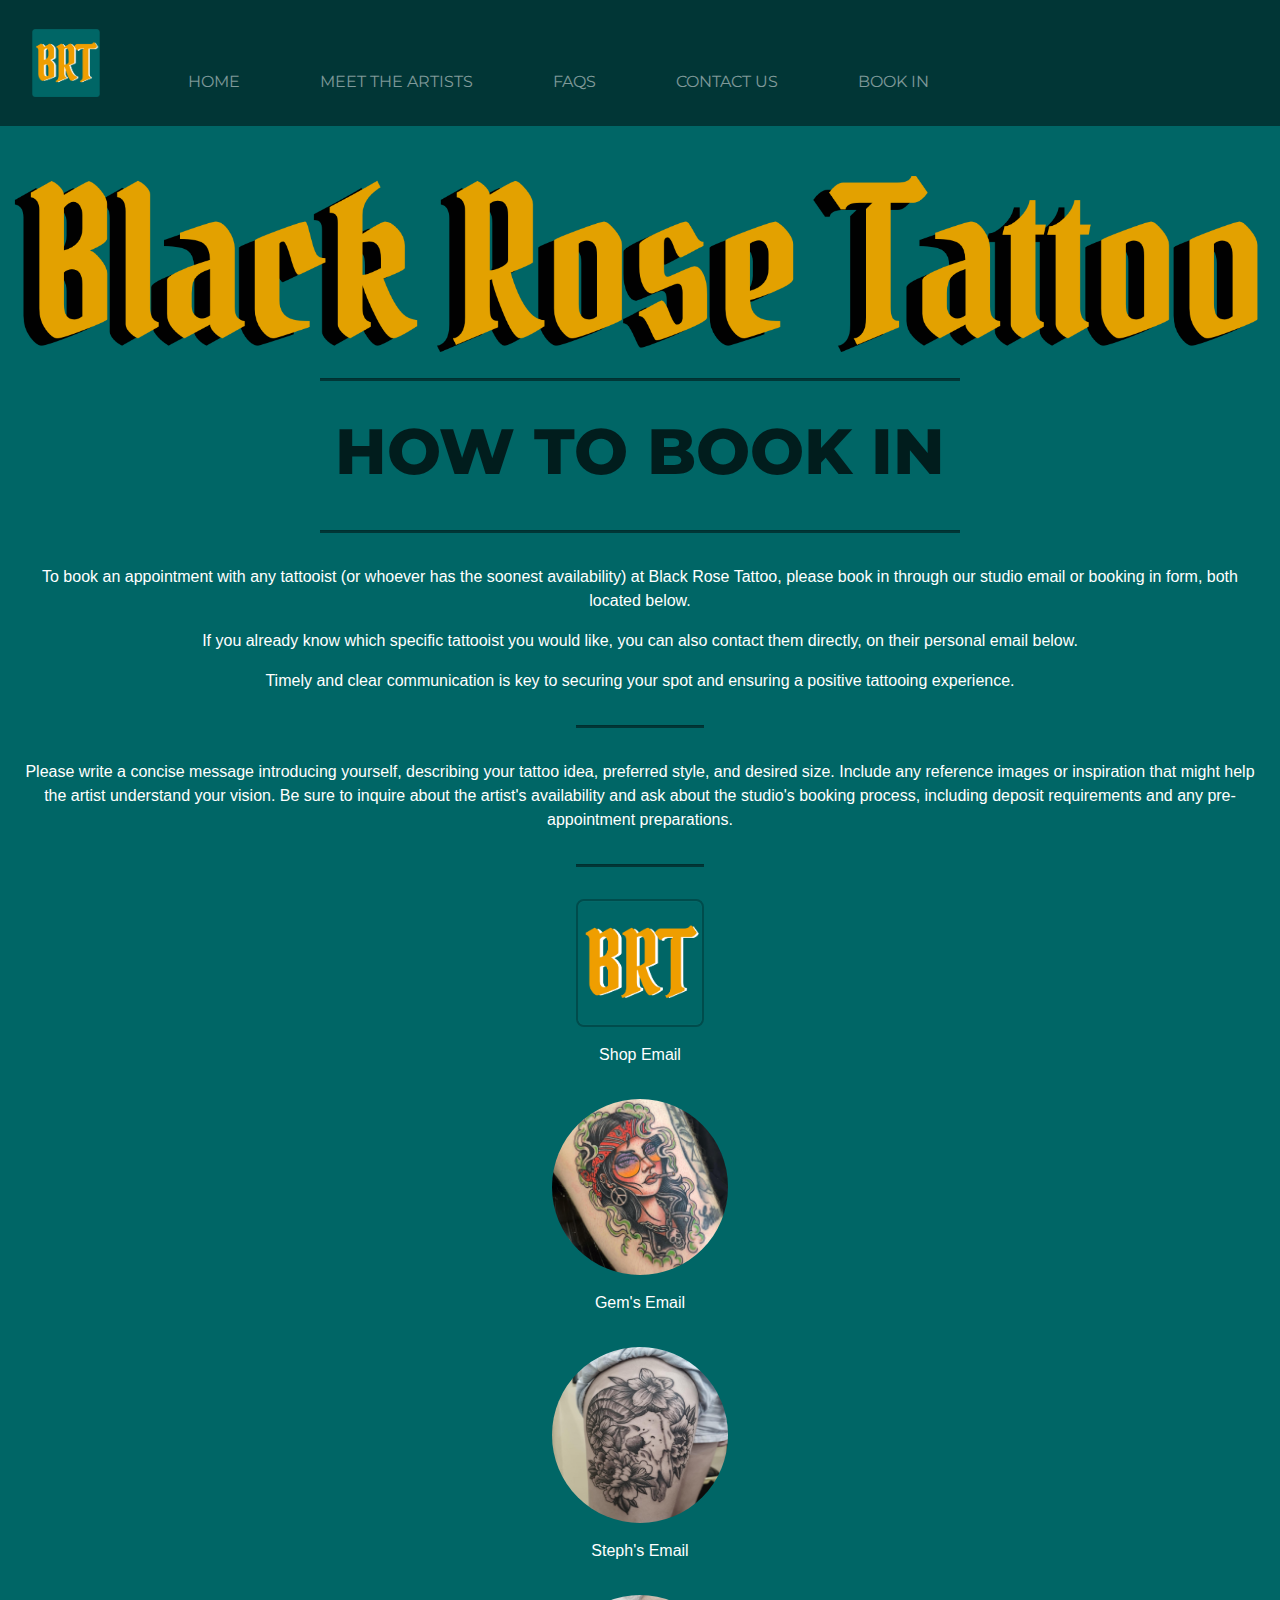
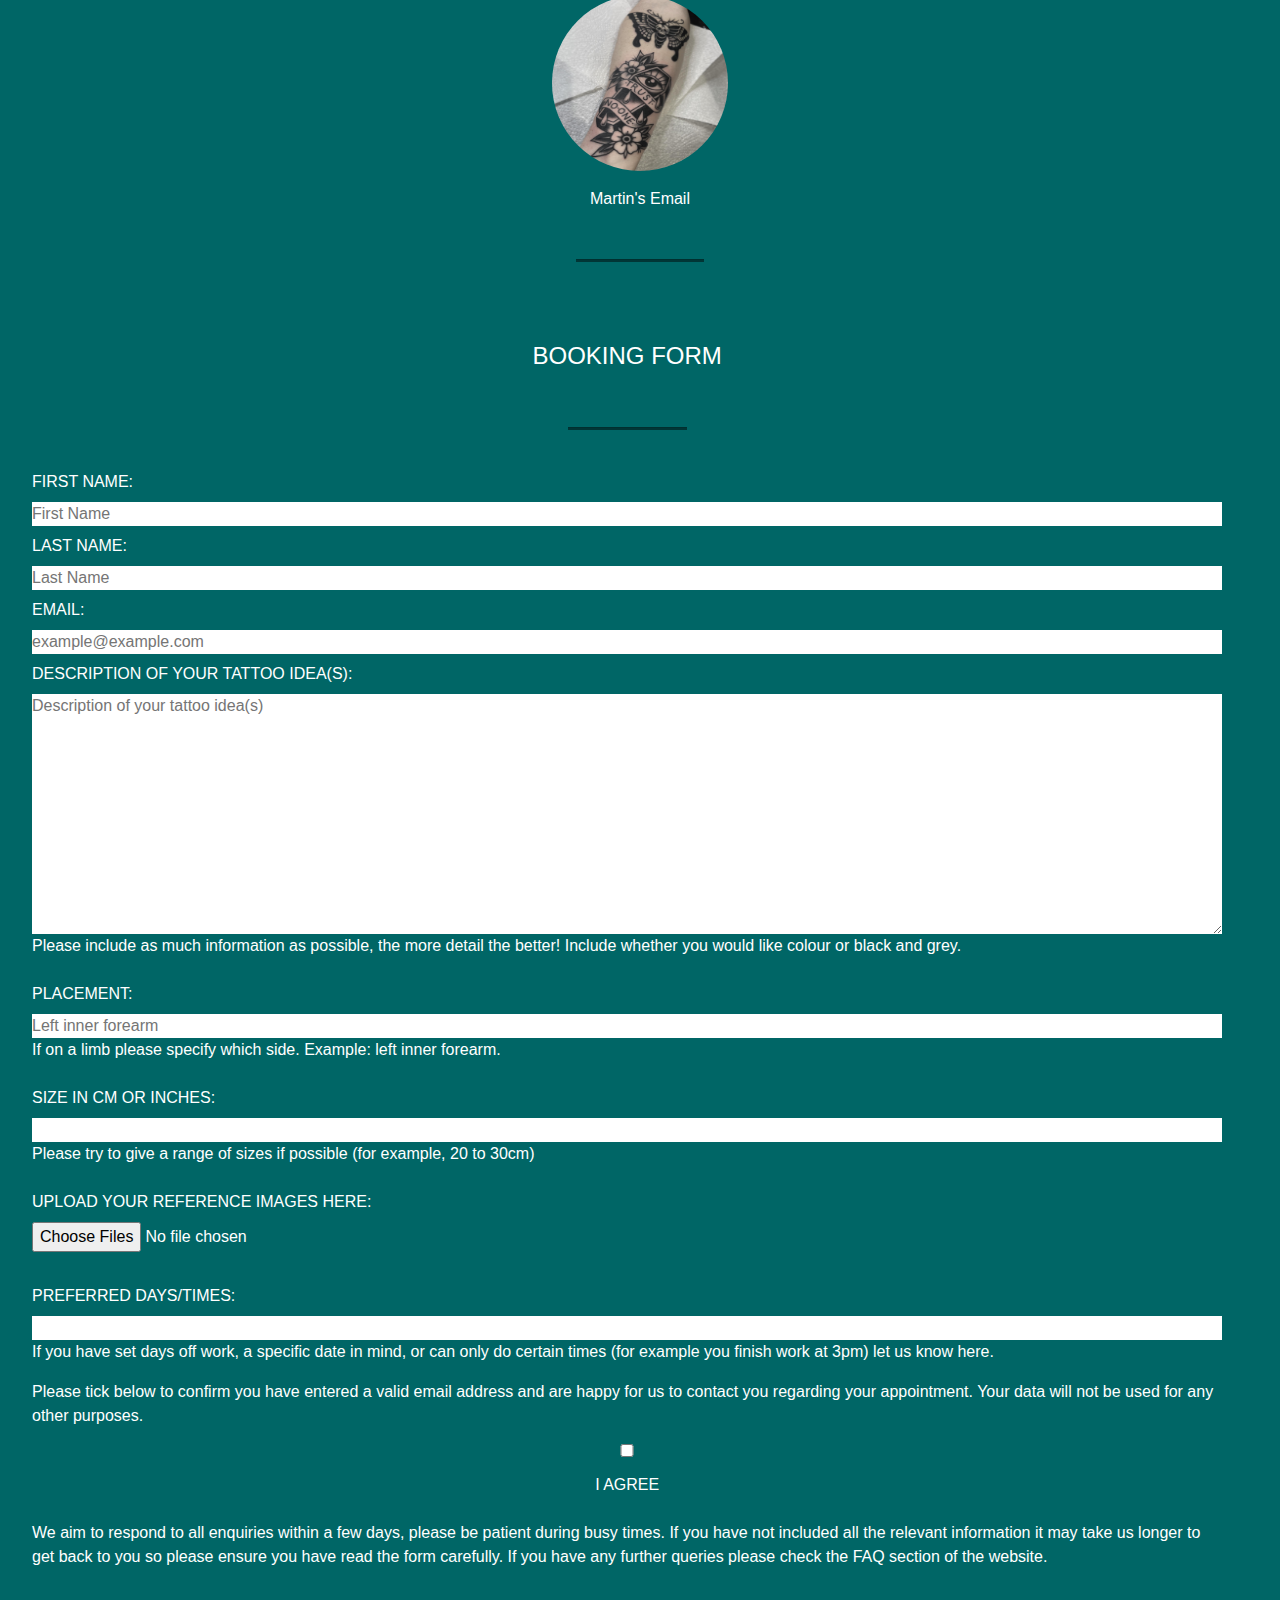
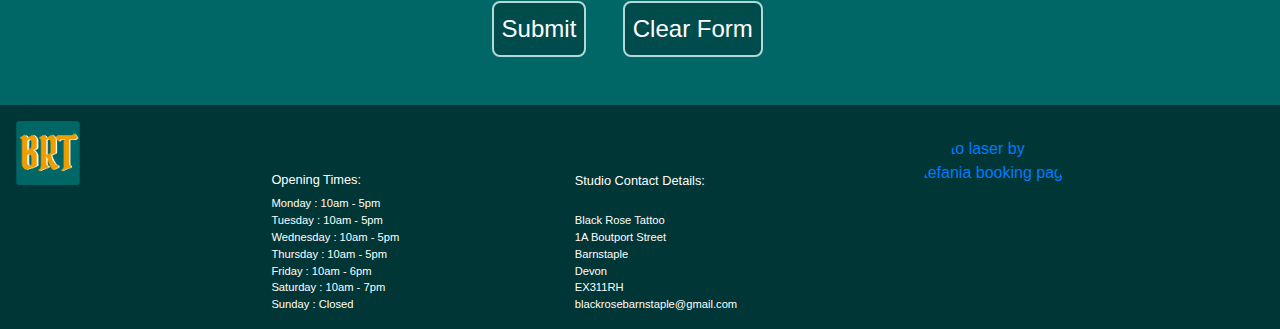
==== book-in.html @ 95fe5433 "change title in head on each page" ====
<!DOCTYPE html>
<html lang="en">
<head>
    <meta charset="UTF-8">
    <meta name="viewport" content="width=device-width, initial-scale=1.0">
    <title>Book In With Us</title>
    <script src="https://kit.fontawesome.com/7df6ac9ad6.js" crossorigin="anonymous"></script>
    <link rel="stylesheet" href="https://cdn.jsdelivr.net/npm/bootstrap@4.3.1/dist/css/bootstrap.min.css" integrity="sha384-ggOyR0iXCbMQv3Xipma34MD+dH/1fQ784/j6cY/iJTQUOhcWr7x9JvoRxT2MZw1T" crossorigin="anonymous">
    <link rel="stylesheet" href="https://cdnjs.cloudflare.com/ajax/libs/hover.css/2.3.1/css/hover-min.css" integrity="sha512-csw0Ma4oXCAgd/d4nTcpoEoz4nYvvnk21a8VA2h2dzhPAvjbUIK6V3si7/g/HehwdunqqW18RwCJKpD7rL67Xg==" crossorigin="anonymous" referrerpolicy="no-referrer">
    <link rel="stylesheet" href="assets/css/style.css">
</head>
<body class="site">
    <header>
        <nav class="navbar navbar-expand-lg navbar-dark fixed-top">
            <a class="navbar-brand" href="index.html" target="_top"><img src="assets/images/brt-mini-logo.png" id="mini-logo" class="mini-logo" alt="go to top of home page"></a>
            <button class="navbar-toggler" type="button" data-toggle="collapse" data-target="#navbarTogglerDemo02" aria-controls="navbarTogglerDemo02" aria-expanded="false" aria-label="Toggle navigation">
              <span class="navbar-toggler-icon"></span>
            </button>
            <div class="collapse navbar-collapse" id="navbarTogglerDemo02">
              <ul class="navbar-nav mr-auto mt-2 mt-lg-0">
                <li class="nav-item">
                  <a class="nav-link" href="index.html">Home</a>
                </li>
                <li class="nav-item">
                  <a class="nav-link" href="meet-the-artists.html">Meet the Artists</a>
                </li>
                <li class="nav-item">
                    <a class="nav-link" href="faqs.html">FAQs</a>
                </li>
                <li class="nav-item">
                    <a class="nav-link" href="contact-us.html">Contact Us</a>
                </li>
                <li class="nav-item">
                    <a class="nav-link" href="book-in.html">Book In <span class="sr-only">(current)</span></a>
                </li>
              </ul>
            </div>
          </nav>
    </header>
    <div class="header-logo" id="main-logo">
        <img src="assets/images/brt-logo.png" id="text-logo" alt="black rose tattoo studio">
    </div>
        <hr>
        <article>
            <h1 class="page-title">How to book in</h1>
            <hr class="title-divider">
            <p class="booking-reqs">To book an appointment with any tattooist (or whoever has the soonest availability) at Black Rose Tattoo, please book in through our studio email or booking in form, both located below.</p>
            <p class="booking-reqs">If you already know which specific tattooist you would like, you can also contact them directly, on their personal email below.</p>
            <p class="booking-reqs">Timely and clear communication is key to securing your spot and ensuring a positive tattooing experience.</p>
            <hr class="mini-hr">
            <p class="booking-reqs">Please write a concise message introducing yourself, describing your tattoo idea, preferred style, and desired size. Include any reference images or inspiration that might help the artist understand your vision. Be sure to inquire about the artist's availability and ask about the studio's booking process, including deposit requirements and any pre-appointment preparations.</p>
            <hr class="mini-hr">
            <div class="contact-logos">
                <a href="mailto:blackrosebarnstaple@gmail.com"><img src="./assets/images/brt-mini-logo.png" class="shop-email-logo"></a><p>Shop Email</p>
                <a href="mailto:gemblackrosetattoo@gmail.com"><img src="./assets/images/gem-main.jpg" class="artist-main"></a><p>Gem's Email</p>
                <a href="mailto:stephsonestattoo@gmail.com"><img src="./assets/images/steph-main.jpg" class="artist-main"></a><p>Steph's Email</p>
                <a href="mailto:martincraigtattooer@outlook.com"><img src="./assets/images/martin-main.jpg" class="artist-main"></a><p>Martin's Email</p>
            </div>
            <hr class="mini-hr">
            <form action="/thankyou.html" method="post" class="booking-in-form">
                <h4>Booking Form</h4>
                <hr class="mini-hr">
                <label for="fname">First name:</label>
                <input type="text" id="fname" name="fname" placeholder="First Name" required>
                <label for="lname">Last name:</label>
                <input type="text" id="lname" name="lname" placeholder="Last Name" required>
                <label for="email">Email:</label>
                <input type="email" id="email" name="email" placeholder="example@example.com" required>
                <label for="description">Description of your tattoo idea(s):</label>
                <textarea name="desc" id="desc" placeholder="Description of your tattoo idea(s)" rows="10" cols="40"></textarea>
                <p class="disclaimer">Please include as much information as possible, the more detail the better! Include whether you would like colour or black and grey.</p>
                <label for="place">Placement:</label>
                <input type="text" id="place" name="place" placeholder="Left inner forearm">
                <p class="disclaimer">If on a limb please specify which side. Example: left inner forearm.</p>
                <label for="size">Size in CM or INCHES:</label>
                <input type="text" id="size" name="size" required>
                <p class="disclaimer">Please try to give a range of sizes if possible (for example, 20 to 30cm)</p>
                <label for="myfile">Upload your reference images here:</label>
                <input type="file" id="myfile" name="myfile" multiple>
                <br>
                <label for="daystimes">Preferred days/times:</label>
                <input type="text" id="daystimes" name="daystimes" required>
                <p class="disclaimer">If you have set days off work, a specific date in mind, or can only do certain times (for example you finish work at 3pm) let us know here.</p>
                <p class="consent-text">Please tick below to confirm you have entered a valid email address and are happy for us to contact you regarding your appointment. Your data will not be used for any other purposes.</p>
                <input type="checkbox" id="consent" name="consent" value="agree" required>
                <label for="consent" class="consent">I Agree</label>
                <p class="disclaimer">We aim to respond to all enquiries within a few days, please be patient during busy times. If you have not included all the relevant information it may take us longer to get back to you so please ensure you have read the form carefully. If you have any further queries please check the FAQ section of the website.</p>
                <div class="form-buttons">
                    <input type="submit" value="Submit" class="submit-button">
                    <input type="reset" value="Clear Form" class="reset-button">
                </div> 
            </form>
        </article>
    <footer id="footer">
        <div class="footer flex-container">
            <div class="footer-logo">
                <a href="index.html" target="_top"><img src="assets/images/brt-mini-logo.png" id="mini-logo-footer" class="mini-logo" alt="go to top of home page"></a>
            </div>
            <div class="opening-times">
                <i class="fa-solid fa-calendar-days"></i>
                <h6>Opening Times:</h6>
                <p>Monday : 10am - 5pm<br>Tuesday : 10am - 5pm<br>Wednesday : 10am - 5pm<br>Thursday : 10am - 5pm<br>Friday : 10am - 6pm<br>Saturday : 10am - 7pm<br>Sunday : Closed</p>
            </div>
            <div class="contact-details">
                <i class="fa-solid fa-house-chimney home-icon"></i>
                <h6>Studio Contact Details:</h6>
                <p>Black Rose Tattoo<br>1A Boutport Street<br>Barnstaple<br>Devon<br>EX311RH<br><i class="fa-solid fa-envelope"></i> blackrosebarnstaple@gmail.com</p>
            </div>
            <div class="stefania-logo">
                <a href="https://laserbystefania.setmore.com/?instant_experiences_enabled=true" target="_blank"><img src="../assets/images/laser-stefania-logo.png" class="laser-logo" alt="go to laser by Stefania booking page"></a>
            </div>
            <div class="social-buttons">
                <ul class="social-networks">
                    <li><a href="https://www.facebook.com/blackrosebarnstaple" target="_blank"><i class="fa-brands fa-square-facebook"></i></a></li>
                    <li><a href="https://www.instagram.com/blackrosebarnstaple" target="_blank"><i class="fa-brands fa-square-instagram"></i></a></li>
                </ul>
            </div>
            <div class="map">
                <iframe src="https://www.google.com/maps/embed?pb=!1m18!1m12!1m3!1d2506.3905490163975!2d-4.06402372312013!3d51.08279954163264!2m3!1f0!2f0!3f0!3m2!1i1024!2i768!4f13.1!3m3!1m2!1s0x486c3a9152bae50b%3A0xc269c1972ca51f2d!2sBlack%20Rose%20Tattoo!5e0!3m2!1sen!2suk!4v1706731470921!5m2!1sen!2suk" height="auto" width="500" allowfullscreen="" loading="lazy" referrerpolicy="no-referrer-when-downgrade" id="map" title="map to black rose tattoo studio"></iframe>
            </div>
        </div>
    </footer>
    <script src="https://code.jquery.com/jquery-3.3.1.slim.min.js" integrity="sha384-q8i/X+965DzO0rT7abK41JStQIAqVgRVzpbzo5smXKp4YfRvH+8abtTE1Pi6jizo" crossorigin="anonymous"></script>
    <script src="https://cdn.jsdelivr.net/npm/popper.js@1.14.7/dist/umd/popper.min.js" integrity="sha384-UO2eT0CpHqdSJQ6hJty5KVphtPhzWj9WO1clHTMGa3JDZwrnQq4sF86dIHNDz0W1" crossorigin="anonymous"></script>
    <script src="https://cdn.jsdelivr.net/npm/bootstrap@4.3.1/dist/js/bootstrap.min.js" integrity="sha384-JjSmVgyd0p3pXB1rRibZUAYoIIy6OrQ6VrjIEaFf/nJGzIxFDsf4x0xIM+B07jRM" crossorigin="anonymous"></script>
</body>
</html>
---- assets/css/style.css ----
@import url('https://fonts.googleapis.com/css2?family=Montserrat:ital,wght@0,100..900;1,100..900&family=Pirata+One&display=swap');

/* ----------------------------------------Special paddings/margins/text */

* {
    padding: 0;
    margin: 0;
    border: 0;
  }

  * {
    box-sizing: border-box;
  }

  .flex-container {
    display: flex;
  }

/* ----------------------------------------Body */

.main-content {
    margin-top: 1rem;
}

/*--------------------------------------------Heading*/

#text-logo {
   display: flex;
   width: 100%;
   padding-top: 10rem;
   padding-bottom: 1rem;
   justify-content: space-around;
}

hr {
    height: 2px;
    width: 50%;
    margin: auto;
}

/*-----------------------------------------Nav */

.mini-logo {
    height: 5em;
    width: 5em;
    padding: 1rem;
}

.navbar-toggler {
    background-color: #006666;
    padding: 1rem;
}

.navbar-nav li {
    margin-left: 2rem;
    padding: 1rem;
}

nav ul li a {
    text-decoration: none;
    font-size: 1rem;
    font-family: Montserrat !important;
    text-transform: uppercase;
}

.navbar a:hover{
    border-bottom: 1.5px solid white;
    padding-bottom: 1rem;
}

/*-----------------------------------------Page Title */

.page-title {
    font-family: Montserrat;
    font-size: 4rem;
    font-weight: 800;
    text-transform: uppercase;
    text-align: center;
    padding: 1rem;

    display: flex;
    justify-content: center;
}

/* ---------------------------------------- Home Page */

.studio-image {
    background: url('../images/studio-front-desk.png') no-repeat center;
    max-height: 80%;
    width: 100%;
    -webkit-background-size: auto;
    -moz-background-size: auto;
    -o-background-size: auto;
    background-size: auto;
    display: flex;
    align-items: center;
    justify-content: center;
}

.booking-button {
    display: flex;
    flex-direction: column;
    align-items: center;
    margin-top: 50%;
}

.btn {
    font-family: 'Pirata One';
    font-size: 3rem;
    border-radius: 8px;
    border: 2px #66b2b2;
    padding: 1rem;
}

button a {
    text-decoration: none;
}

.studio-info {
    width: 17rem;
    border-radius: 8px;
    padding: 1rem;
    margin-top: 10rem;
    margin-bottom: 5rem;
    font-family: Montserrat;
}

.studio-info h3 {
    text-align: center;
    font-size: 1rem;
    font-weight: 800;
}

.studio-text {
    text-align: center;
    font-size: 0.75rem;
    font-weight: 600;
}

/* ---------------------------------------- Meet The Artists Page */

.artist-content {
    display: flex;
    flex-direction: column;
}

.title-divider {
    margin-bottom: 2rem;
}

.artist-name {
    font-family: 'Pirata One';
    font-size: 3rem;
    padding: 1rem;
    border: 2px solid white;
    border-radius: 8px;
}

.artist-main {
    height: 7rem;
    width: 7rem;
    border-radius: 50%;
    margin: 1rem;
}

.artist-info {
    display: flex;
    flex-wrap: wrap;
    align-items: center;
    justify-content: space-evenly;
    padding-bottom: 4rem;
}

.artist-intro {
    font-size: 0.7rem;
    font-weight: 300;
    padding: 1rem;
}

.contact-links {
    font-size: 0.7rem;
    border-bottom: 1px solid white;
    margin: 0.5rem;
    text-transform: uppercase;
}

.heart-divider {
    display: flex;
    align-items: center;
}

/* ----------------------------------------Faq's Page */

.question-list {
    display: flex;
    flex-direction: column;
    align-items: center;
    padding-bottom: 2rem;
}

.collapsible {
    background-color: #004c4c;
    color: white;
    cursor: pointer;
    padding: 1rem;
    margin: 1rem;
    width: 80%;
    border: none;
    text-align: center;
    outline: none;
    font-size: 0.7rem;
    font-family: Montserrat;
    border-radius: 8px;
  }

.collapsible:hover {
    background-color: #66b2b2
  }

  .content {
    padding: 0 18px;
    display: none;
    overflow: hidden;
    background-color: #006666;
  }

  .collapsible:after {
    content: '\02795'; /* Unicode character for "plus" sign (+) */
    font-size: 13px;
    color: white;
    float: right;
    margin-left: 5px;
  }
  
  .active:after {
    content: "\2796"; /* Unicode character for "minus" sign (-) */
  }

.answer {
    font-size: 0.8rem;
    text-align: center;
}

/* ----------------------------------------Contact Us Page */

.contact-us-title {
    font-size: 3.5rem;
    justify-content: flex-start
}

.contact-info {
    text-align: center;

    display: flex;
    flex-direction: column;
    align-items: center;
}

.location-info {
    font-size: 1rem;
}

.contact-icon {
    font-size: 2rem;
    padding: 1rem;
}

.email-link {
    border-bottom: 2px solid #012c2c;
}

.map-contact {
    overflow: hidden;
    width: 100%;
}

.responsive-iframe {
    top: 0;
    left: 0;
    bottom: 0;
    right: 0;
    width: 100%;
    height: 100%
}

/* ----------------------------------------Booking In Page */

.booking-reqs {
    font-size: 0.7rem;
    margin: 1rem;
    text-align: center;
}

.mini-hr {
    width: 10%;
    margin-top: 2rem;
    margin-bottom: 2rem;
}

.contact-logos {
    display: flex;
    flex-direction: column;
    align-items: center;
}

.contact-logos p {
    font-size: 0.8rem;
}

.shop-email-logo {
    height: 5rem;
    width: 5rem;
    border: 2px solid #004c4c;
    border-radius: 8px;
    margin-bottom: 1rem;
}

.booking-in-form {
    width: 98%;
    padding: 2rem;

    display: grid;
    justify-items: stretch;
}

.booking-in-form h4, .consent {
    text-align: center;
    padding: 1rem;
    text-transform: uppercase;
}

.consent-text, .disclaimer {
    font-size: 0.6rem;
}

label {
    text-transform: uppercase;
    font-size: 0.7rem;
    padding-top: 0.5rem;
}

.submit-button, .reset-button {
    border: 2px solid #b2d8d8;
    border-radius: 8px;
    padding: 0.5rem;
    margin: 1rem;
}

.form-buttons {
    text-align: center;
}

/* ----------------------------------------Thank You Page */

.thankyou-content {
    flex-direction: column;
    align-items: center;
    justify-content: center;

    min-height: 55vh;
    padding: 1rem;
}

.thankyou-content h1 {
    text-align: center;
}

.thankyou-content p {
    text-align: center;
    font-size: 1rem;
}

/* ----------------------------------------Footer */

.home-icon {
    padding: 1rem;
}

div.footer.flex-container {
    justify-content: space-between;
}

.footer-logo {
    align-items: flex-start;
    justify-content: center;
    flex-flow: row nowrap;
    flex-direction: row;
}

.contact-details {
    display: flex;
    flex-direction: column;
}

.contact-details h6 {
    font-size: 0.5rem;
}

ul {
    list-style-type: none; 
}

.opening-times {
    display: none;
}

.fa-calendar-days {
    font-size: 1rem;
}

.stefania-logo {
    display: none;
} 

.laser-logo {
    display: flex;
    height: 10em;
    width: 10em;
    border-radius: 50%;
    flex-wrap: wrap;
}

.social-buttons {
    display: flex;
    align-items: center;
    padding: 0.5rem;
}

.social-networks i {
    font-size: 2.5rem;
    padding: 0.5rem;
}

.map {
    display: none;
}

p {
    font-size: 0.5rem;
}

/*--------------------------------------------Colors*/

.site {
    background-color: #006666;
    color: white;
}

.mini-logo {
    background-color: #013636;
}

nav {
    background-color: #013636;
}

hr, .mini-hr {
    background-color: #013636;
}

.btn {
    color: #004c4c;
    background-color: rgba(178, 216, 216, 0.85);
}

.btn-primary:hover {
    background-color: #008080 !important;
    border: 0 !important;
    box-shadow: none !important;
 }

.btn-primary:focus {
    background-color: #008080 !important;
    border: 0 !important;
    box-shadow: none !important;
 }

.studio-info {
    color: #b2d8d8;
    background-color: rgba(0, 128, 128, 0.85);
}

footer {
    background-color: #013636;
}

.contact-details {
    color: white;
}

.social-networks i {
    color: white;
}

.page-title {
    color: #011d1d;
}

.contact-links {
    color: white;
}

.heart-divider {
    color: #66b2b2;
}

.email-link {
    color: #012c2c;
}

.submit-button, .reset-button {
    background-color: #004c4c;
    color: white;
}

.submit-button:hover, .reset-button:hover {
    background-color: #008080;
}

/*--------------------------------------------Media Queries*/

/*------- For Large sized Mobile screens */

@media screen and (min-width: 425px) and (max-width: 767px) {

    /*--- Footer --*/
    .opening-times {
        display: flex;
        flex-direction: column;
        justify-content: flex-end;

        font-size: 0.75rem;
    }

    .fa-calendar-days {
        padding: 0.75rem 0;
    }

    .home-icon {
        padding: 0.75rem 0;
    }

    h6 {
        font-size: 0.5rem;
    }
}

/*------- For Tablet screens */
@media screen and (min-width: 768px) and (max-width: 1023px) {
    
    /*-- Home Page --*/
    .studio-info {
        width: 30rem;
    }

    /*-- Header & Footer --*/
    #mini-logo-footer {
        height: 6rem;
        width: 6rem;
    }

    .opening-times {
        display: flex;
        flex-direction: column;
        justify-content: flex-end;
    }

    .fa-calendar-days {
        padding: 1rem;
        font-size: 1.5rem;
        padding-left: 2.5rem;
    }

    .opening-times h6 {
        font-size: 0.8rem;
    }
    
    .opening-times p {
        font-size: 0.7rem;
    }

    .contact-details {
        justify-content: flex-end;
    }

    .contact-details h6 {
        font-size: 0.8rem;
    }
    
    .contact-details p {
        font-size: 0.7rem;
        padding-top: 1rem;
    }

    .home-icon {
        font-size: 1.4rem;
        padding-top: 1.5rem;
        padding-bottom: 1rem;
        padding-left: 3rem;
    }

    .stefania-logo {
        display: flex;
        padding-top: 2rem;
    }

    .social-networks i {
        font-size: 4rem;
    }

    /*-- Page Title --*/
    .page-title {
        padding: 2rem;
    }

    /*-- Meet the Artists Page --*/
    .artist-main {
        height: 9rem;
        width: 9rem;
    }

    /*-- Contact Us Page --*/
    .contact-us-title {
        flex-direction: column;
    }
}

/*------- For Laptop screens */
@media screen and (min-width: 1024px) and (max-width: 1439px) {
    /*-- Header & Footer --*/
    .navbar {
        align-items: flex-end;
    }

    #mini-logo-footer {
        height: 6rem;
        width: 6rem;
    }

    .opening-times {
        display: flex;
        flex-direction: column;
        justify-content: flex-end;
    }

    .opening-times h6 {
        font-size: 0.8rem;
    }
    
    .opening-times p {
        font-size: 0.7rem;
    }

    .contact-details {
        justify-content: flex-end;
    }

    .contact-details h6 {
        font-size: 0.8rem;
    }
    
    .contact-details p {
        font-size: 0.7rem;
        padding-top: 1rem;
    }

    .fa-calendar-days {
        padding: 1.5rem 0;
        font-size: 1.5rem;
        text-align: center;
    }

    .home-icon {
        font-size: 1.4rem;
        padding-bottom: 1.5rem;
    }

    .stefania-logo {
        display: flex;
        padding-top: 2rem;
    }

    .social-networks i {
        font-size: 4rem;
    }

     /*-- Home Page --*/
     .btn {
        font-size: 5rem;
        padding: 2rem; 
    }

    .studio-info {
        width: 40rem;
    }

    /*-- Page Title --*/
    .page-title {
        padding: 2rem;
    }

    /*-- Meet the Artists Page --*/
    .artist-name {
        font-size: 4rem;
    }

    .artist-main {
        height: 11rem;
        width: 11rem;
    }

    .artist-intro {
        font-size: 1.2rem;
        text-align: center;
    }

    .contact-links {
        font-size: 1rem;
        font-weight: 600;
    }

    /*-- FAQs Page --*/
    .question {
        font-size: 1.5rem;
    }

    .answer {
        font-size: 1rem;
    }

    /*-- Contact Us Page --*/
    .contact-info h3 {
        font-size: 2rem;
    }

    .contact-info p {
        font-size: 1.3rem;
    }

    .contact-icon {
        font-size: 2.5rem;
    }

    /*-- Booking In Page --*/
    .booking-reqs, .contact-logos p, label, .disclaimer, .consent-text {
        font-size: 1rem;
    }
    
    .shop-email-logo {
        height: 8rem;
        width: 8rem;
    }

    .submit-button, .reset-button {
        font-size: 1.5rem;
    }
}

/*------- For Large Laptop screens */
@media screen and (min-width: 1440px) and (max-width: 1919px) {

    /*-- Header & Footer --*/
    .navbar {
        align-items: flex-end;
    }

    .mini-logo {
        height: 7rem;
        width: 7rem;
    }

    .navbar-nav li {
        margin-left: 4rem;
        padding-right: 4rem;
    }

    #mini-logo-footer {
        height: 7rem;
        width: 7rem;
    }

    .fa-calendar-days {
        padding: 2.5rem;
        font-size: 2rem;
        text-align: center;
    }

    .opening-times {
        display: flex;
        flex-direction: column;
    }

    .opening-times h6 {
        font-size: 1rem;
    }
    
    .opening-times p {
        font-size: 1rem;
    }

    .contact-details {
        justify-content: flex-end;
    }

    .home-icon {
        font-size: 2rem;
        padding-bottom: 2.5rem;
    }

    .contact-details h6 {
        font-size: 1rem;
        padding-bottom: 1.5rem;
    }
    
    .contact-details p {
        font-size: 1rem;
    }

    .stefania-logo {
        display: flex;
        padding-top: 3rem;
    }

    .laser-logo {
        display: flex;
        height: 15em;
        width: 15em;
        border-radius: 50%;
        flex-wrap: wrap;
    }

    .social-networks i {
        font-size: 5rem;
        padding: 2rem;
    }

    /*-- Home Page --*/
    .studio-info {
        width: 60rem;
    }

    .btn {
        font-size: 6rem;
        padding: 2rem; 
    }

    .studio-info h3 {
        font-size: 1.5rem;
        font-weight: 800;
    }
    
    .studio-text {
        font-size: 1.5rem;
        font-weight: 500;
    }
    
    /*-- Page Title --*/
    .page-title {
        padding: 2rem;
    }

    /*-- Meet the Artists Page --*/
    .artist-name {
        font-size: 4rem;
    }

    .artist-main {
        height: 11rem;
        width: 11rem;
    }

    .artist-intro {
        font-size: 1.2rem;
        text-align: center;
    }

    .contact-links {
        font-size: 1rem;
        font-weight: 600;
    }

    /*-- FAQs Page --*/
    .question {
        font-size: 1.7rem;
    }

    .answer {
        font-size: 1.3rem;
    }

    /*-- Contact Us Page --*/
    .contact-info h3 {
        font-size: 2.5rem;
    }

    .contact-info p {
        font-size: 1.7rem;
    }

    .contact-icon {
        font-size: 3rem;
    }

    /*-- Booking In Page --*/
    .booking-reqs, .contact-logos p, label, .disclaimer, .consent-text {
        font-size: 1.5rem;
    }

    .shop-email-logo {
        height: 8rem;
        width: 8rem;
    }

    .submit-button, .reset-button {
        font-size: 1.8rem;
    }
}

/*------- For Desktop screens */
@media screen and (min-width: 1920px) {

    /*-- Header & Footer --*/
    .header-logo {
        margin: 2rem;
    }

    .navbar {
        align-items: flex-end;
    }

    .mini-logo {
        height: 7em;
        width: 7em;
    }

    .navbar-nav li {
        margin-left: 4.5rem;
        padding-right: 9.5rem;
    }

    .opening-times {
        display: flex;
        flex-direction: column;
    }

    .fa-calendar-days {
        padding: 2.5rem;
        font-size: 2rem;
        text-align: center;
    }

    .opening-times h6 {
        font-size: 1rem;
    }
    
    .opening-times p {
        font-size: 1rem;
    }

    .contact-details {
        justify-content: flex-end;
    }

    .home-icon {
        font-size: 2rem;
        padding-bottom: 2.5rem;
    }

    .contact-details h6 {
        font-size: 1rem;
        padding-bottom: 1.5rem;
    }
    
    .contact-details p {
        font-size: 1rem;
    }

    .stefania-logo {
        display: flex;
        padding-top: 3rem;
    }

    .laser-logo {
        display: flex;
        height: 15em;
        width: 15em;
        border-radius: 50%;
        flex-wrap: wrap;
    }

    .social-networks i {
        font-size: 5rem;
        padding: 2rem;
    }

    .map {
        display: flex;
        justify-content: center;
    }

    /*-- Home Page --*/
    .studio-info {
        width: 60rem;
    }

    .btn {
        font-size: 6rem;
        padding: 2rem; 
    }

    .studio-info h3 {
        font-size: 1.5rem;
        font-weight: 800;
    }
    
    .studio-text {
        font-size: 1.5rem;
        font-weight: 500;
    }

    /*-- Page Title --*/
    .page-title {
        padding: 2rem;
    }

    /*-- Meet the Artists Page --*/
    .artist-name {
        font-size: 8rem;
    }

    .artist-main {
        height: 18rem;
        width: 18rem;
    }

    .artist-intro {
        font-size: 2rem;
        text-align: center;
    }

    .contact-links {
        font-size: 1.7rem;
        font-weight: 600;
    }

    .heart-divider {
        font-size: 2rem;
    }

    /*-- FAQs Page --*/
    .question {
        font-size: 2.5rem;
    }

    .answer {
        font-size: 1.9rem;
    }

    /*-- Contact Us Page --*/
    .contact-info h3 {
        font-size: 3rem;
    }

    .contact-info p {
        font-size: 2rem;
    }

    .contact-icon {
        font-size: 3rem;
    }

    /*-- Booking In Page --*/
    .booking-reqs, .contact-logos p, label, .disclaimer, .consent-text {
        font-size: 2rem;
    }

    .shop-email-logo {
        height: 12rem;
        width: 12rem;
    }

    .submit-button, .reset-button {
        font-size: 2rem;
    }
}
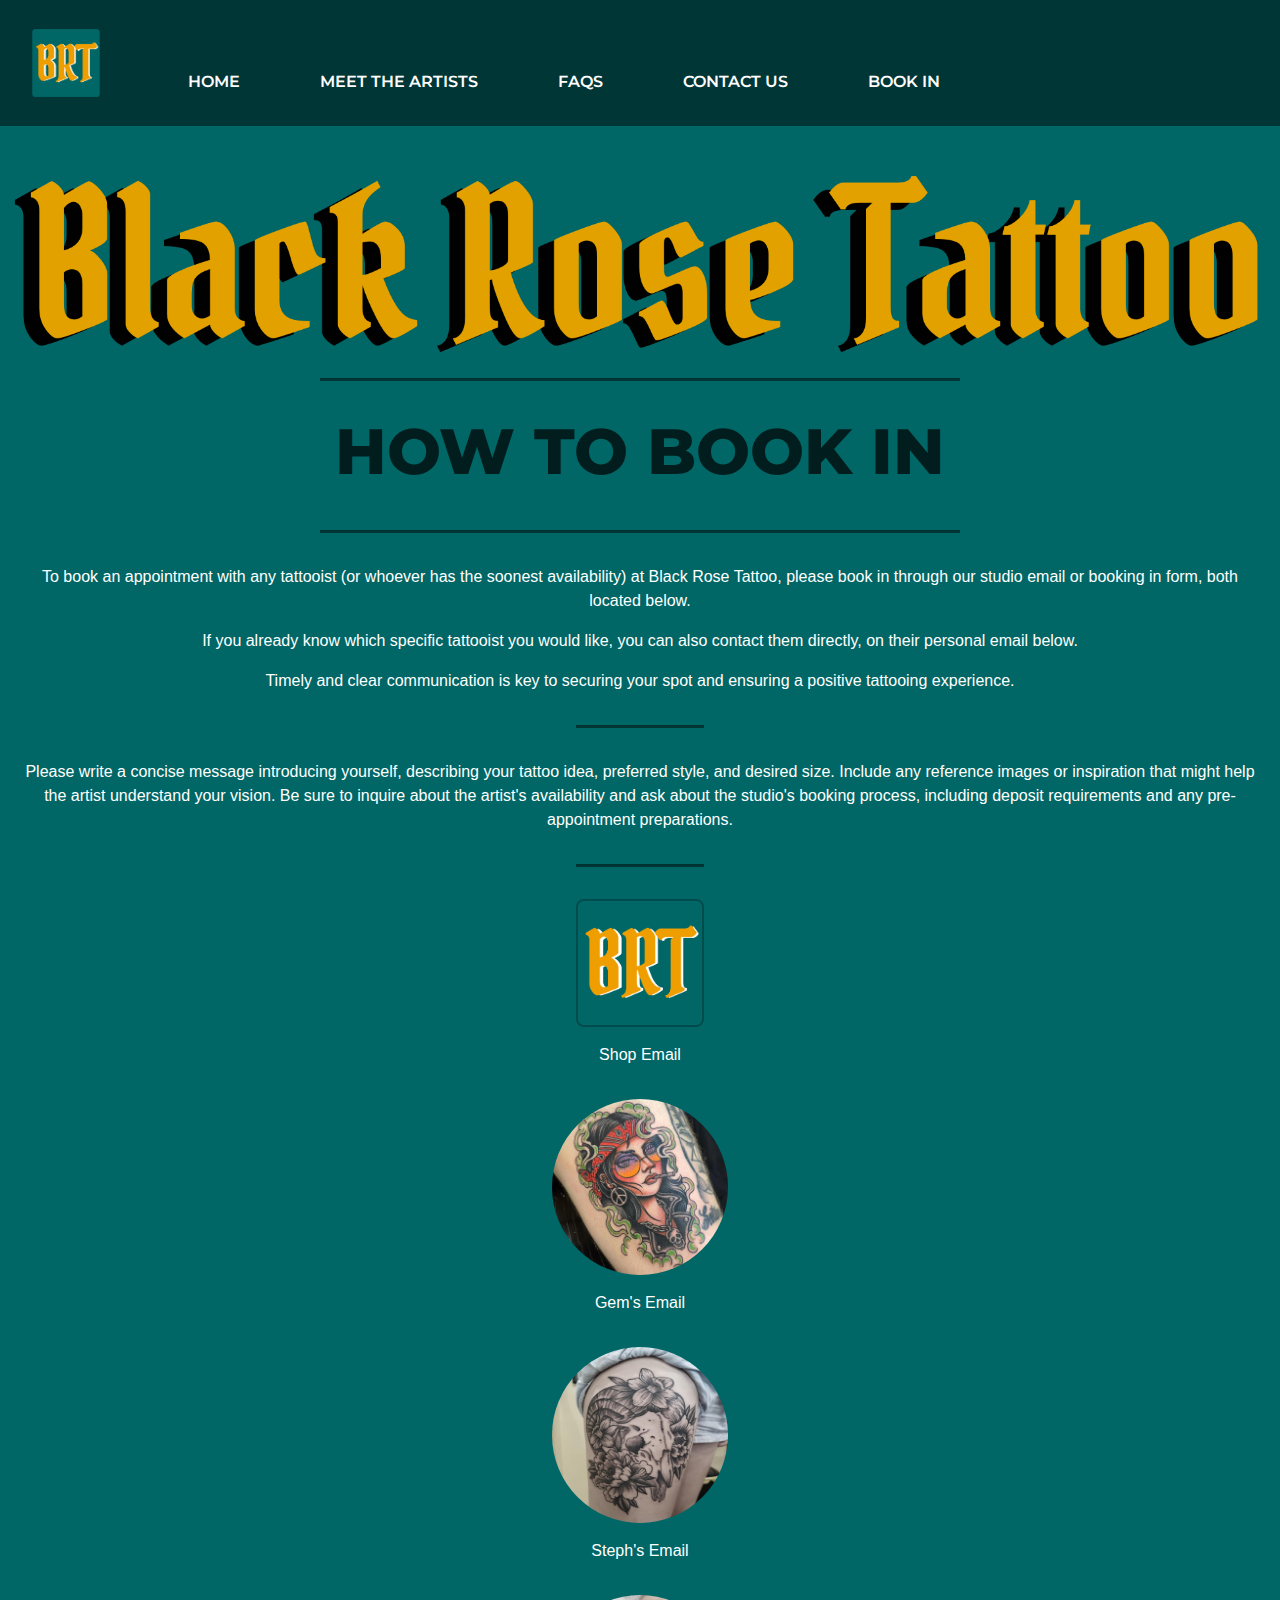
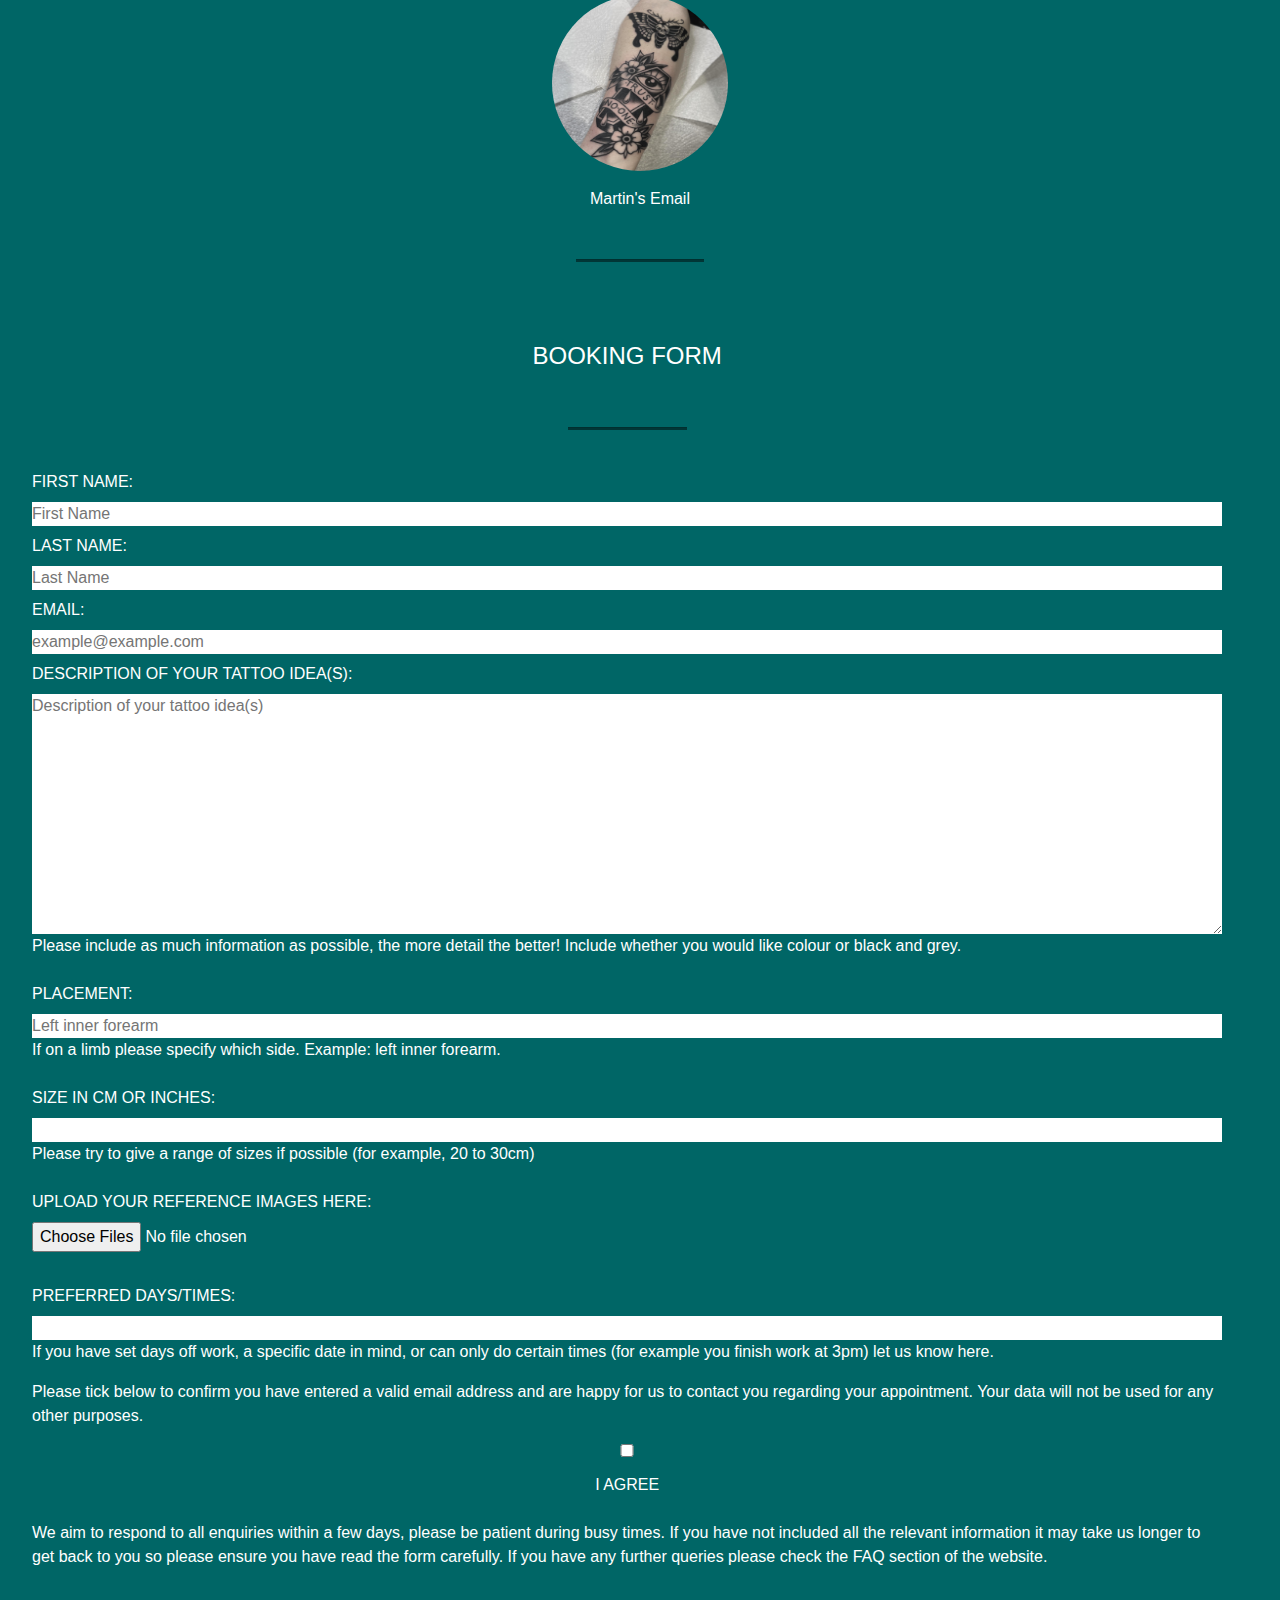
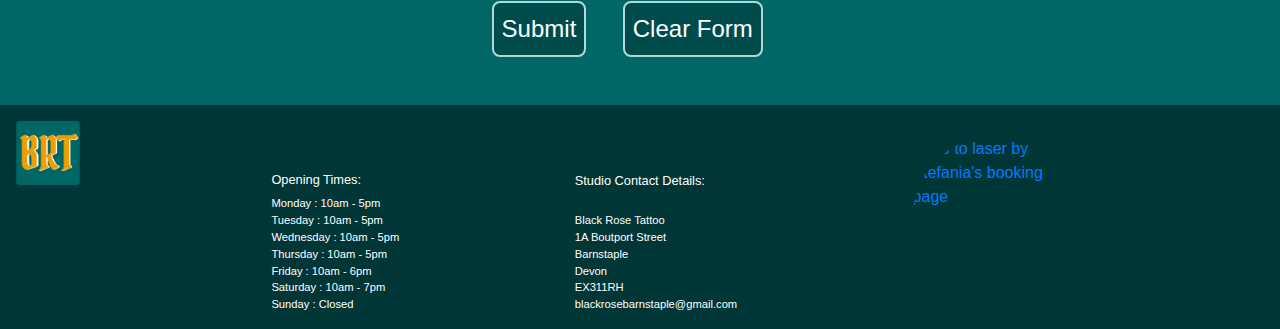
==== commit 79581e86: "fix: issues from validation and page speed insights" ====
--- a/book-in.html
+++ b/book-in.html
@@ -12,7 +12,7 @@
 <body class="site">
     <header>
         <nav class="navbar navbar-expand-lg navbar-dark fixed-top">
-            <a class="navbar-brand" href="index.html" target="_top"><img src="assets/images/brt-mini-logo.png" id="mini-logo" class="mini-logo" alt="go to top of home page"></a>
+            <a class="navbar-brand" href="index.html" target="_top"><img src="assets/images/brt-mini-logo.png" id="mini-logo" class="mini-logo" alt="Go to top of home page"></a>
             <button class="navbar-toggler" type="button" data-toggle="collapse" data-target="#navbarTogglerDemo02" aria-controls="navbarTogglerDemo02" aria-expanded="false" aria-label="Toggle navigation">
               <span class="navbar-toggler-icon"></span>
             </button>
@@ -38,7 +38,7 @@
           </nav>
     </header>
     <div class="header-logo" id="main-logo">
-        <img src="assets/images/brt-logo.png" id="text-logo" alt="black rose tattoo studio">
+        <img src="assets/images/brt-logo.png" id="text-logo" alt="Black rose tattoo studio logo">
     </div>
         <hr>
         <article>
@@ -51,13 +51,13 @@
             <p class="booking-reqs">Please write a concise message introducing yourself, describing your tattoo idea, preferred style, and desired size. Include any reference images or inspiration that might help the artist understand your vision. Be sure to inquire about the artist's availability and ask about the studio's booking process, including deposit requirements and any pre-appointment preparations.</p>
             <hr class="mini-hr">
             <div class="contact-logos">
-                <a href="mailto:blackrosebarnstaple@gmail.com"><img src="./assets/images/brt-mini-logo.png" class="shop-email-logo"></a><p>Shop Email</p>
-                <a href="mailto:gemblackrosetattoo@gmail.com"><img src="./assets/images/gem-main.jpg" class="artist-main"></a><p>Gem's Email</p>
-                <a href="mailto:stephsonestattoo@gmail.com"><img src="./assets/images/steph-main.jpg" class="artist-main"></a><p>Steph's Email</p>
-                <a href="mailto:martincraigtattooer@outlook.com"><img src="./assets/images/martin-main.jpg" class="artist-main"></a><p>Martin's Email</p>
+                <a href="mailto:blackrosebarnstaple@gmail.com"><img src="./assets/images/brt-mini-logo.png" class="shop-email-logo" alt="Small black rose tattoo logo"></a><p>Shop Email</p>
+                <a href="mailto:gemblackrosetattoo@gmail.com"><img src="./assets/images/gem-main.jpg" class="artist-main" alt="Example of gem carter's work"></a><p>Gem's Email</p>
+                <a href="mailto:stephsonestattoo@gmail.com"><img src="./assets/images/steph-main.jpg" class="artist-main" alt="Example of steph sones' work"></a><p>Steph's Email</p>
+                <a href="mailto:martincraigtattooer@outlook.com"><img src="./assets/images/martin-main.jpg" class="artist-main" alt="Example of martin craig's work"></a><p>Martin's Email</p>
             </div>
             <hr class="mini-hr">
-            <form action="/thankyou.html" method="post" class="booking-in-form">
+            <form action="https://veebee4.github.io/blackrosetattoo/thankyou.html" method="post" class="booking-in-form">
                 <h4>Booking Form</h4>
                 <hr class="mini-hr">
                 <label for="fname">First name:</label>
@@ -66,7 +66,7 @@
                 <input type="text" id="lname" name="lname" placeholder="Last Name" required>
                 <label for="email">Email:</label>
                 <input type="email" id="email" name="email" placeholder="example@example.com" required>
-                <label for="description">Description of your tattoo idea(s):</label>
+                <label for="desc">Description of your tattoo idea(s):</label>
                 <textarea name="desc" id="desc" placeholder="Description of your tattoo idea(s)" rows="10" cols="40"></textarea>
                 <p class="disclaimer">Please include as much information as possible, the more detail the better! Include whether you would like colour or black and grey.</p>
                 <label for="place">Placement:</label>
@@ -94,7 +94,7 @@
     <footer id="footer">
         <div class="footer flex-container">
             <div class="footer-logo">
-                <a href="index.html" target="_top"><img src="assets/images/brt-mini-logo.png" id="mini-logo-footer" class="mini-logo" alt="go to top of home page"></a>
+                <a href="index.html" target="_top"><img src="assets/images/brt-mini-logo.png" id="mini-logo-footer" class="mini-logo" alt="Go to top of home page"></a>
             </div>
             <div class="opening-times">
                 <i class="fa-solid fa-calendar-days"></i>
@@ -107,16 +107,16 @@
                 <p>Black Rose Tattoo<br>1A Boutport Street<br>Barnstaple<br>Devon<br>EX311RH<br><i class="fa-solid fa-envelope"></i> blackrosebarnstaple@gmail.com</p>
             </div>
             <div class="stefania-logo">
-                <a href="https://laserbystefania.setmore.com/?instant_experiences_enabled=true" target="_blank"><img src="../assets/images/laser-stefania-logo.png" class="laser-logo" alt="go to laser by Stefania booking page"></a>
+                <a href="https://laserbystefania.setmore.com/?instant_experiences_enabled=true" target="_blank"><img src="../assets/images/laser-stefania-logo.png" class="laser-logo" alt="Go to laser by Stefania's booking page"></a>
             </div>
             <div class="social-buttons">
                 <ul class="social-networks">
-                    <li><a href="https://www.facebook.com/blackrosebarnstaple" target="_blank"><i class="fa-brands fa-square-facebook"></i></a></li>
-                    <li><a href="https://www.instagram.com/blackrosebarnstaple" target="_blank"><i class="fa-brands fa-square-instagram"></i></a></li>
+                    <li><a href="https://www.facebook.com/blackrosebarnstaple" target="_blank" aria-label="Find out more on our facebook page"><i class="fa-brands fa-square-facebook"></i></a></li>
+                    <li><a href="https://www.instagram.com/blackrosebarnstaple" target="_blank" aria-label="See more examples of our work on instagram"><i class="fa-brands fa-square-instagram"></i></a></li>
                 </ul>
             </div>
             <div class="map">
-                <iframe src="https://www.google.com/maps/embed?pb=!1m18!1m12!1m3!1d2506.3905490163975!2d-4.06402372312013!3d51.08279954163264!2m3!1f0!2f0!3f0!3m2!1i1024!2i768!4f13.1!3m3!1m2!1s0x486c3a9152bae50b%3A0xc269c1972ca51f2d!2sBlack%20Rose%20Tattoo!5e0!3m2!1sen!2suk!4v1706731470921!5m2!1sen!2suk" height="auto" width="500" allowfullscreen="" loading="lazy" referrerpolicy="no-referrer-when-downgrade" id="map" title="map to black rose tattoo studio"></iframe>
+                <iframe src="https://www.google.com/maps/embed?pb=!1m18!1m12!1m3!1d2506.3905490163975!2d-4.06402372312013!3d51.08279954163264!2m3!1f0!2f0!3f0!3m2!1i1024!2i768!4f13.1!3m3!1m2!1s0x486c3a9152bae50b%3A0xc269c1972ca51f2d!2sBlack%20Rose%20Tattoo!5e0!3m2!1sen!2suk!4v1706731470921!5m2!1sen!2suk" width="500" allowfullscreen="" loading="lazy" referrerpolicy="no-referrer-when-downgrade" id="map" title="map to black rose tattoo studio"></iframe>
             </div>
         </div>
     </footer>
--- a/assets/css/style.css
+++ b/assets/css/style.css
@@ -56,6 +56,10 @@
     padding: 1rem;
 }
 
+.nav-link {
+    font-weight: 600;
+}
+
 nav ul li a {
     text-decoration: none;
     font-size: 1rem;
@@ -63,9 +67,8 @@
     text-transform: uppercase;
 }
 
-.navbar a:hover{
+.navbar .nav-link:hover{
     border-bottom: 1.5px solid white;
-    padding-bottom: 1rem;
 }
 
 /*-----------------------------------------Page Title */
@@ -454,6 +457,10 @@
     background-color: #013636;
 }
 
+.nav-link{
+    color: white !important;
+}
+
 hr, .mini-hr {
     background-color: #013636;
 }
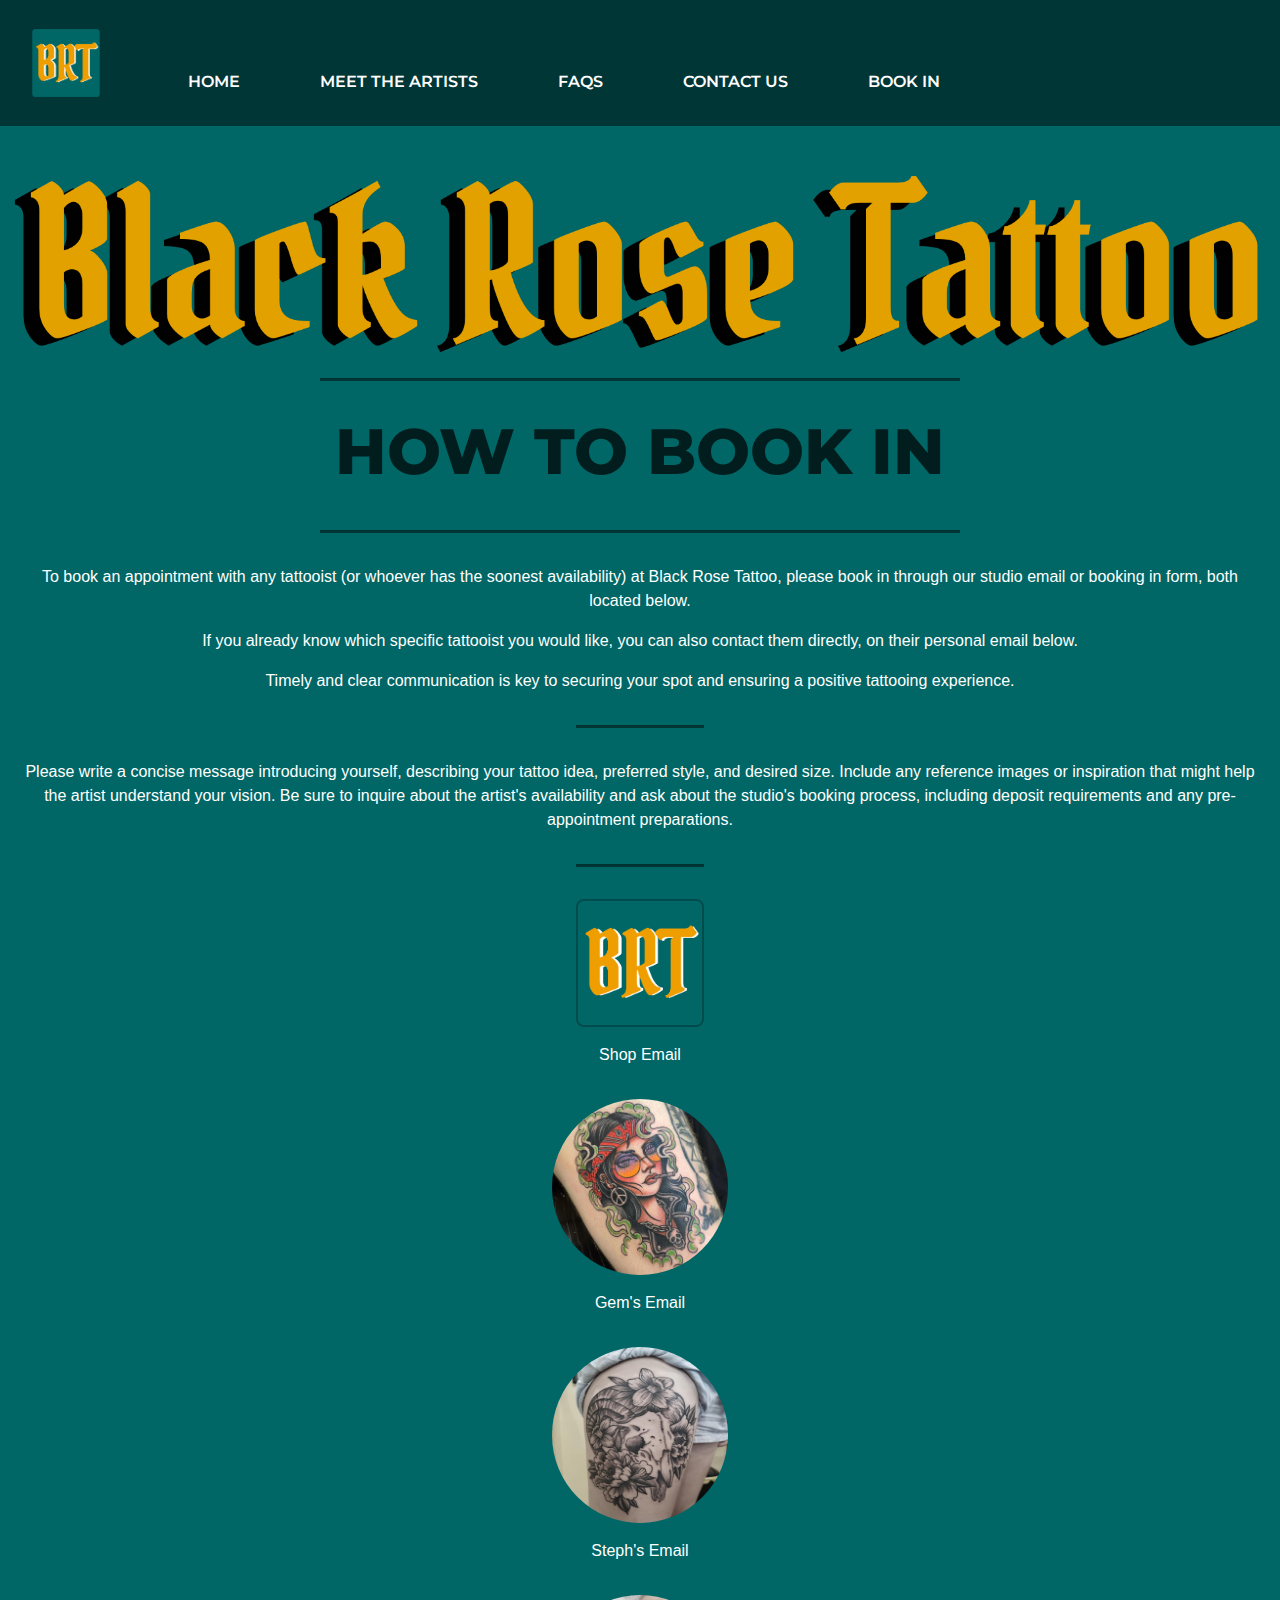
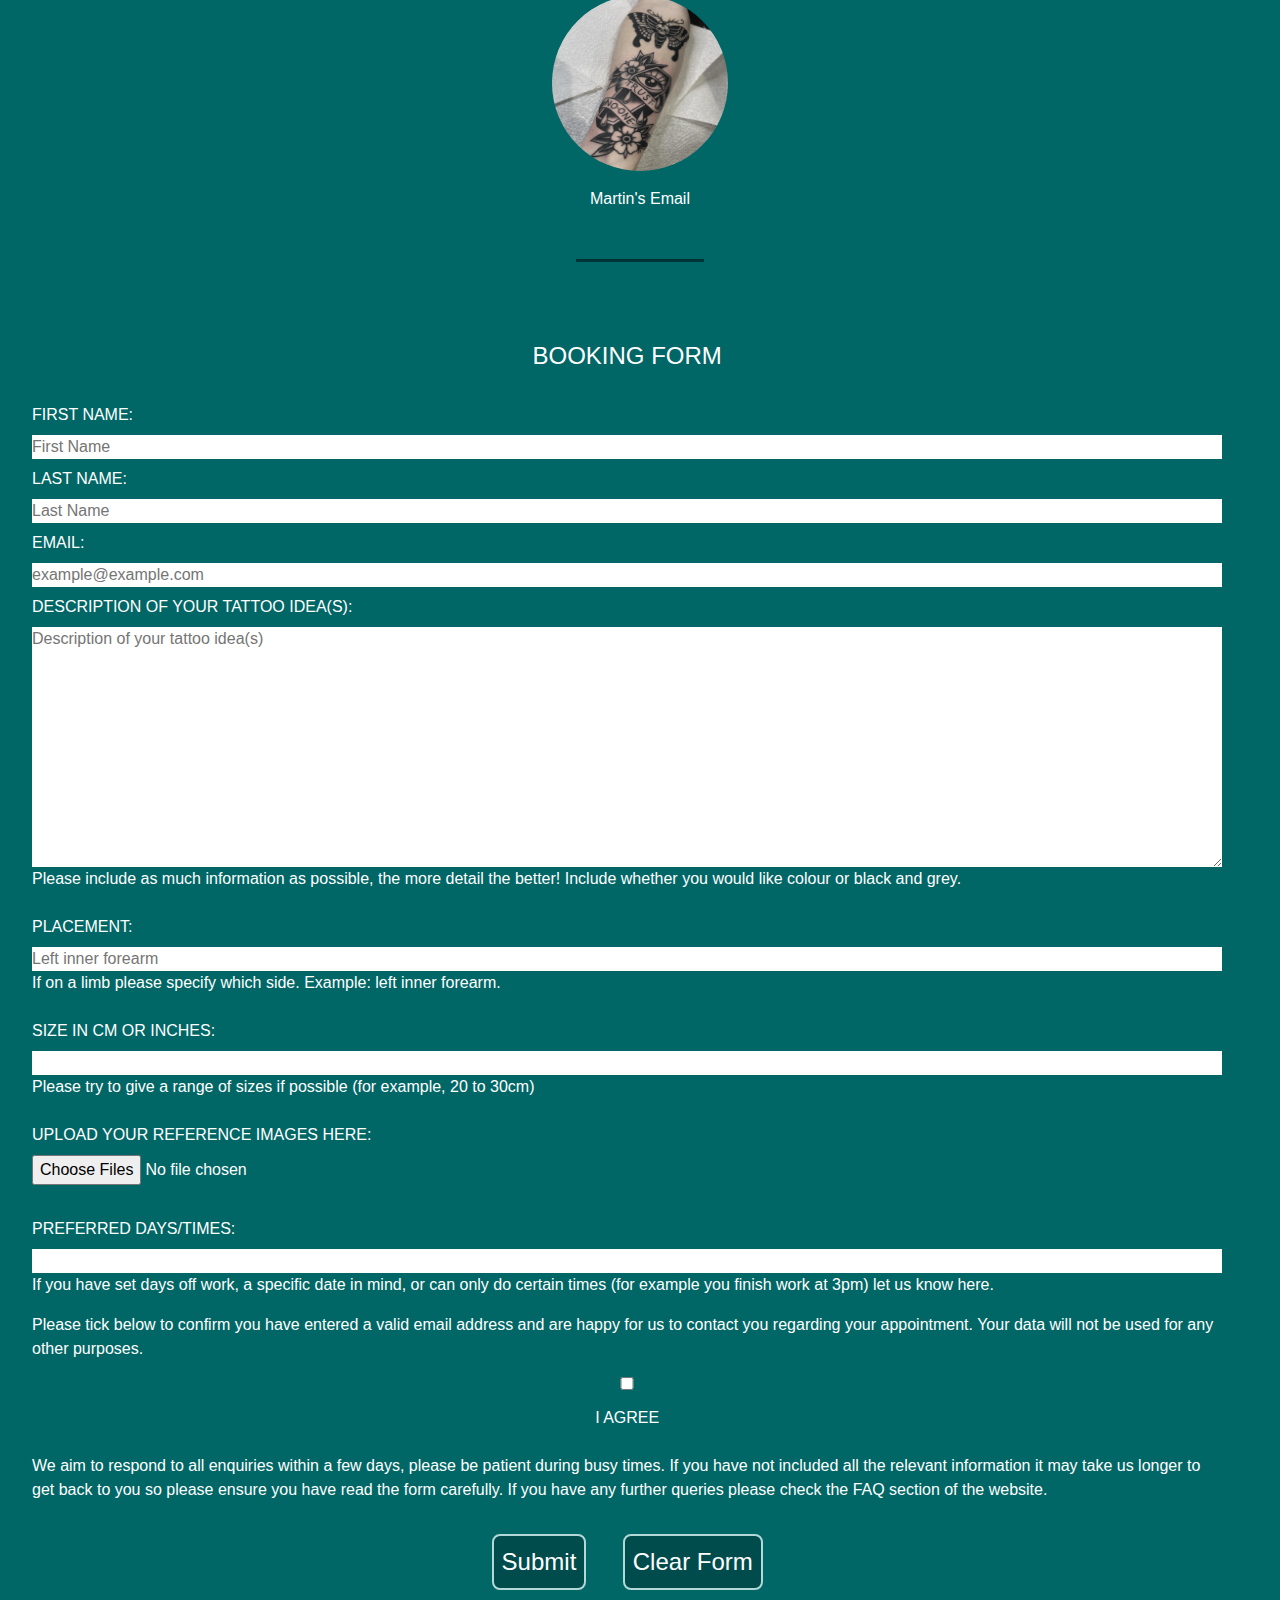
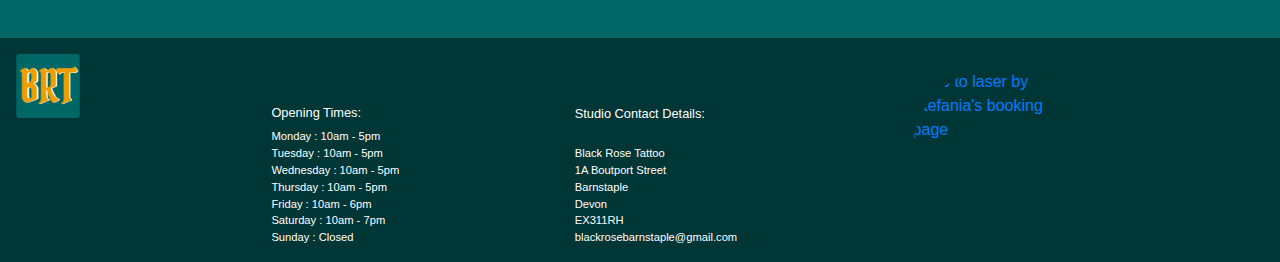
==== commit f0837647: "fix: try another resolution to fix pictures not showing" ====
--- a/book-in.html
+++ b/book-in.html
@@ -10,6 +10,7 @@
     <link rel="stylesheet" href="assets/css/style.css">
 </head>
 <body class="site">
+    <!-- This is the header section containing logo and nav links to other pages -->
     <header>
         <nav class="navbar navbar-expand-lg navbar-dark fixed-top">
             <a class="navbar-brand" href="index.html" target="_top"><img src="assets/images/brt-mini-logo.png" id="mini-logo" class="mini-logo" alt="Go to top of home page"></a>
@@ -17,80 +18,82 @@
               <span class="navbar-toggler-icon"></span>
             </button>
             <div class="collapse navbar-collapse" id="navbarTogglerDemo02">
-              <ul class="navbar-nav mr-auto mt-2 mt-lg-0">
-                <li class="nav-item">
-                  <a class="nav-link" href="index.html">Home</a>
-                </li>
-                <li class="nav-item">
-                  <a class="nav-link" href="meet-the-artists.html">Meet the Artists</a>
-                </li>
-                <li class="nav-item">
-                    <a class="nav-link" href="faqs.html">FAQs</a>
-                </li>
-                <li class="nav-item">
-                    <a class="nav-link" href="contact-us.html">Contact Us</a>
-                </li>
-                <li class="nav-item">
-                    <a class="nav-link" href="book-in.html">Book In <span class="sr-only">(current)</span></a>
-                </li>
-              </ul>
+                <ul class="navbar-nav mr-auto mt-2 mt-lg-0">
+                    <li class="nav-item">
+                        <a class="nav-link" href="index.html">Home</a>
+                    </li>
+                    <li class="nav-item">
+                        <a class="nav-link" href="meet-the-artists.html">Meet the Artists</a>
+                    </li>
+                    <li class="nav-item">
+                        <a class="nav-link" href="faqs.html">FAQs</a>
+                    </li>
+                    <li class="nav-item">
+                        <a class="nav-link" href="contact-us.html">Contact Us</a>
+                    </li>
+                    <li class="nav-item">
+                        <a class="nav-link" href="book-in.html">Book In <span class="sr-only">(current)</span></a>
+                    </li>
+                </ul>
             </div>
-          </nav>
+        </nav>
     </header>
     <div class="header-logo" id="main-logo">
         <img src="assets/images/brt-logo.png" id="text-logo" alt="Black rose tattoo studio logo">
     </div>
         <hr>
-        <article>
-            <h1 class="page-title">How to book in</h1>
-            <hr class="title-divider">
-            <p class="booking-reqs">To book an appointment with any tattooist (or whoever has the soonest availability) at Black Rose Tattoo, please book in through our studio email or booking in form, both located below.</p>
-            <p class="booking-reqs">If you already know which specific tattooist you would like, you can also contact them directly, on their personal email below.</p>
-            <p class="booking-reqs">Timely and clear communication is key to securing your spot and ensuring a positive tattooing experience.</p>
-            <hr class="mini-hr">
-            <p class="booking-reqs">Please write a concise message introducing yourself, describing your tattoo idea, preferred style, and desired size. Include any reference images or inspiration that might help the artist understand your vision. Be sure to inquire about the artist's availability and ask about the studio's booking process, including deposit requirements and any pre-appointment preparations.</p>
-            <hr class="mini-hr">
-            <div class="contact-logos">
-                <a href="mailto:blackrosebarnstaple@gmail.com"><img src="./assets/images/brt-mini-logo.png" class="shop-email-logo" alt="Small black rose tattoo logo"></a><p>Shop Email</p>
-                <a href="mailto:gemblackrosetattoo@gmail.com"><img src="./assets/images/gem-main.jpg" class="artist-main" alt="Example of gem carter's work"></a><p>Gem's Email</p>
-                <a href="mailto:stephsonestattoo@gmail.com"><img src="./assets/images/steph-main.jpg" class="artist-main" alt="Example of steph sones' work"></a><p>Steph's Email</p>
-                <a href="mailto:martincraigtattooer@outlook.com"><img src="./assets/images/martin-main.jpg" class="artist-main" alt="Example of martin craig's work"></a><p>Martin's Email</p>
-            </div>
-            <hr class="mini-hr">
-            <form action="https://veebee4.github.io/blackrosetattoo/thankyou.html" method="post" class="booking-in-form">
-                <h4>Booking Form</h4>
-                <hr class="mini-hr">
-                <label for="fname">First name:</label>
-                <input type="text" id="fname" name="fname" placeholder="First Name" required>
-                <label for="lname">Last name:</label>
-                <input type="text" id="lname" name="lname" placeholder="Last Name" required>
-                <label for="email">Email:</label>
-                <input type="email" id="email" name="email" placeholder="example@example.com" required>
-                <label for="desc">Description of your tattoo idea(s):</label>
-                <textarea name="desc" id="desc" placeholder="Description of your tattoo idea(s)" rows="10" cols="40"></textarea>
-                <p class="disclaimer">Please include as much information as possible, the more detail the better! Include whether you would like colour or black and grey.</p>
-                <label for="place">Placement:</label>
-                <input type="text" id="place" name="place" placeholder="Left inner forearm">
-                <p class="disclaimer">If on a limb please specify which side. Example: left inner forearm.</p>
-                <label for="size">Size in CM or INCHES:</label>
-                <input type="text" id="size" name="size" required>
-                <p class="disclaimer">Please try to give a range of sizes if possible (for example, 20 to 30cm)</p>
-                <label for="myfile">Upload your reference images here:</label>
-                <input type="file" id="myfile" name="myfile" multiple>
-                <br>
-                <label for="daystimes">Preferred days/times:</label>
-                <input type="text" id="daystimes" name="daystimes" required>
-                <p class="disclaimer">If you have set days off work, a specific date in mind, or can only do certain times (for example you finish work at 3pm) let us know here.</p>
-                <p class="consent-text">Please tick below to confirm you have entered a valid email address and are happy for us to contact you regarding your appointment. Your data will not be used for any other purposes.</p>
-                <input type="checkbox" id="consent" name="consent" value="agree" required>
-                <label for="consent" class="consent">I Agree</label>
-                <p class="disclaimer">We aim to respond to all enquiries within a few days, please be patient during busy times. If you have not included all the relevant information it may take us longer to get back to you so please ensure you have read the form carefully. If you have any further queries please check the FAQ section of the website.</p>
-                <div class="form-buttons">
-                    <input type="submit" value="Submit" class="submit-button">
-                    <input type="reset" value="Clear Form" class="reset-button">
-                </div> 
-            </form>
-        </article>
+    <!-- Main page content explaining ways to book in and giving links to each artists and shop email-->
+    <article>
+        <h1 class="page-title">How to book in</h1>
+        <hr class="title-divider">
+        <p class="booking-reqs">To book an appointment with any tattooist (or whoever has the soonest availability) at Black Rose Tattoo, please book in through our studio email or booking in form, both located below.</p>
+        <p class="booking-reqs">If you already know which specific tattooist you would like, you can also contact them directly, on their personal email below.</p>
+        <p class="booking-reqs">Timely and clear communication is key to securing your spot and ensuring a positive tattooing experience.</p>
+        <hr class="mini-hr">
+        <p class="booking-reqs">Please write a concise message introducing yourself, describing your tattoo idea, preferred style, and desired size. Include any reference images or inspiration that might help the artist understand your vision. Be sure to inquire about the artist's availability and ask about the studio's booking process, including deposit requirements and any pre-appointment preparations.</p>
+        <hr class="mini-hr">
+        <div class="contact-logos">
+            <a href="mailto:blackrosebarnstaple@gmail.com"><img src="assets/images/brt-mini-logo.png" class="shop-email-logo" alt="Small black rose tattoo logo"></a><p>Shop Email</p>
+            <a href="mailto:gemblackrosetattoo@gmail.com"><img src="assets/images/gem-main.jpg" class="artist-main" alt="Example of gem carter's work"></a><p>Gem's Email</p>
+            <a href="mailto:stephsonestattoo@gmail.com"><img src="assets/images/steph-main.jpg" class="artist-main" alt="Example of steph sones' work"></a><p>Steph's Email</p>
+            <a href="mailto:martincraigtattooer@outlook.com"><img src="assets/images/martin-main.jpg" class="artist-main" alt="Example of martin craig's work"></a><p>Martin's Email</p>
+        </div>
+        <hr class="mini-hr">
+        <!-- Booking in form for user to submit their tattoo appointment request along with references-->
+        <form action="https://veebee4.github.io/blackrosetattoo/thankyou.html" method="post" class="booking-in-form">
+            <h4>Booking Form</h4>
+            <label for="fname">First name:</label>
+            <input type="text" id="fname" name="fname" placeholder="First Name" required>
+            <label for="lname">Last name:</label>
+            <input type="text" id="lname" name="lname" placeholder="Last Name" required>
+            <label for="email">Email:</label>
+            <input type="email" id="email" name="email" placeholder="example@example.com" required>
+            <label for="desc">Description of your tattoo idea(s):</label>
+            <textarea name="desc" id="desc" placeholder="Description of your tattoo idea(s)" rows="10" cols="40"></textarea>
+            <p class="disclaimer">Please include as much information as possible, the more detail the better! Include whether you would like colour or black and grey.</p>
+            <label for="place">Placement:</label>
+            <input type="text" id="place" name="place" placeholder="Left inner forearm">
+            <p class="disclaimer">If on a limb please specify which side. Example: left inner forearm.</p>
+            <label for="size">Size in CM or INCHES:</label>
+            <input type="text" id="size" name="size" required>
+            <p class="disclaimer">Please try to give a range of sizes if possible (for example, 20 to 30cm)</p>
+            <label for="myfile">Upload your reference images here:</label>
+            <input type="file" id="myfile" name="myfile" multiple>
+            <br>
+            <label for="daystimes">Preferred days/times:</label>
+            <input type="text" id="daystimes" name="daystimes" required>
+            <p class="disclaimer">If you have set days off work, a specific date in mind, or can only do certain times (for example you finish work at 3pm) let us know here.</p>
+            <p class="consent-text">Please tick below to confirm you have entered a valid email address and are happy for us to contact you regarding your appointment. Your data will not be used for any other purposes.</p>
+            <input type="checkbox" id="consent" name="consent" value="agree" required>
+            <label for="consent" class="consent">I Agree</label>
+            <p class="disclaimer">We aim to respond to all enquiries within a few days, please be patient during busy times. If you have not included all the relevant information it may take us longer to get back to you so please ensure you have read the form carefully. If you have any further queries please check the FAQ section of the website.</p>
+            <div class="form-buttons">
+                <input type="submit" value="Submit" class="submit-button">
+                <input type="reset" value="Clear Form" class="reset-button">
+            </div> 
+        </form>
+    </article>
+    <!-- This is the footer section containing information about studio and further links to social media -->
     <footer id="footer">
         <div class="footer flex-container">
             <div class="footer-logo">
@@ -107,7 +110,7 @@
                 <p>Black Rose Tattoo<br>1A Boutport Street<br>Barnstaple<br>Devon<br>EX311RH<br><i class="fa-solid fa-envelope"></i> blackrosebarnstaple@gmail.com</p>
             </div>
             <div class="stefania-logo">
-                <a href="https://laserbystefania.setmore.com/?instant_experiences_enabled=true" target="_blank"><img src="../assets/images/laser-stefania-logo.png" class="laser-logo" alt="Go to laser by Stefania's booking page"></a>
+                <a href="https://laserbystefania.setmore.com/?instant_experiences_enabled=true" target="_blank"><img src="assets/images/laser-stefania-logo.png" class="laser-logo" alt="Go to laser by Stefania's booking page"></a>
             </div>
             <div class="social-buttons">
                 <ul class="social-networks">
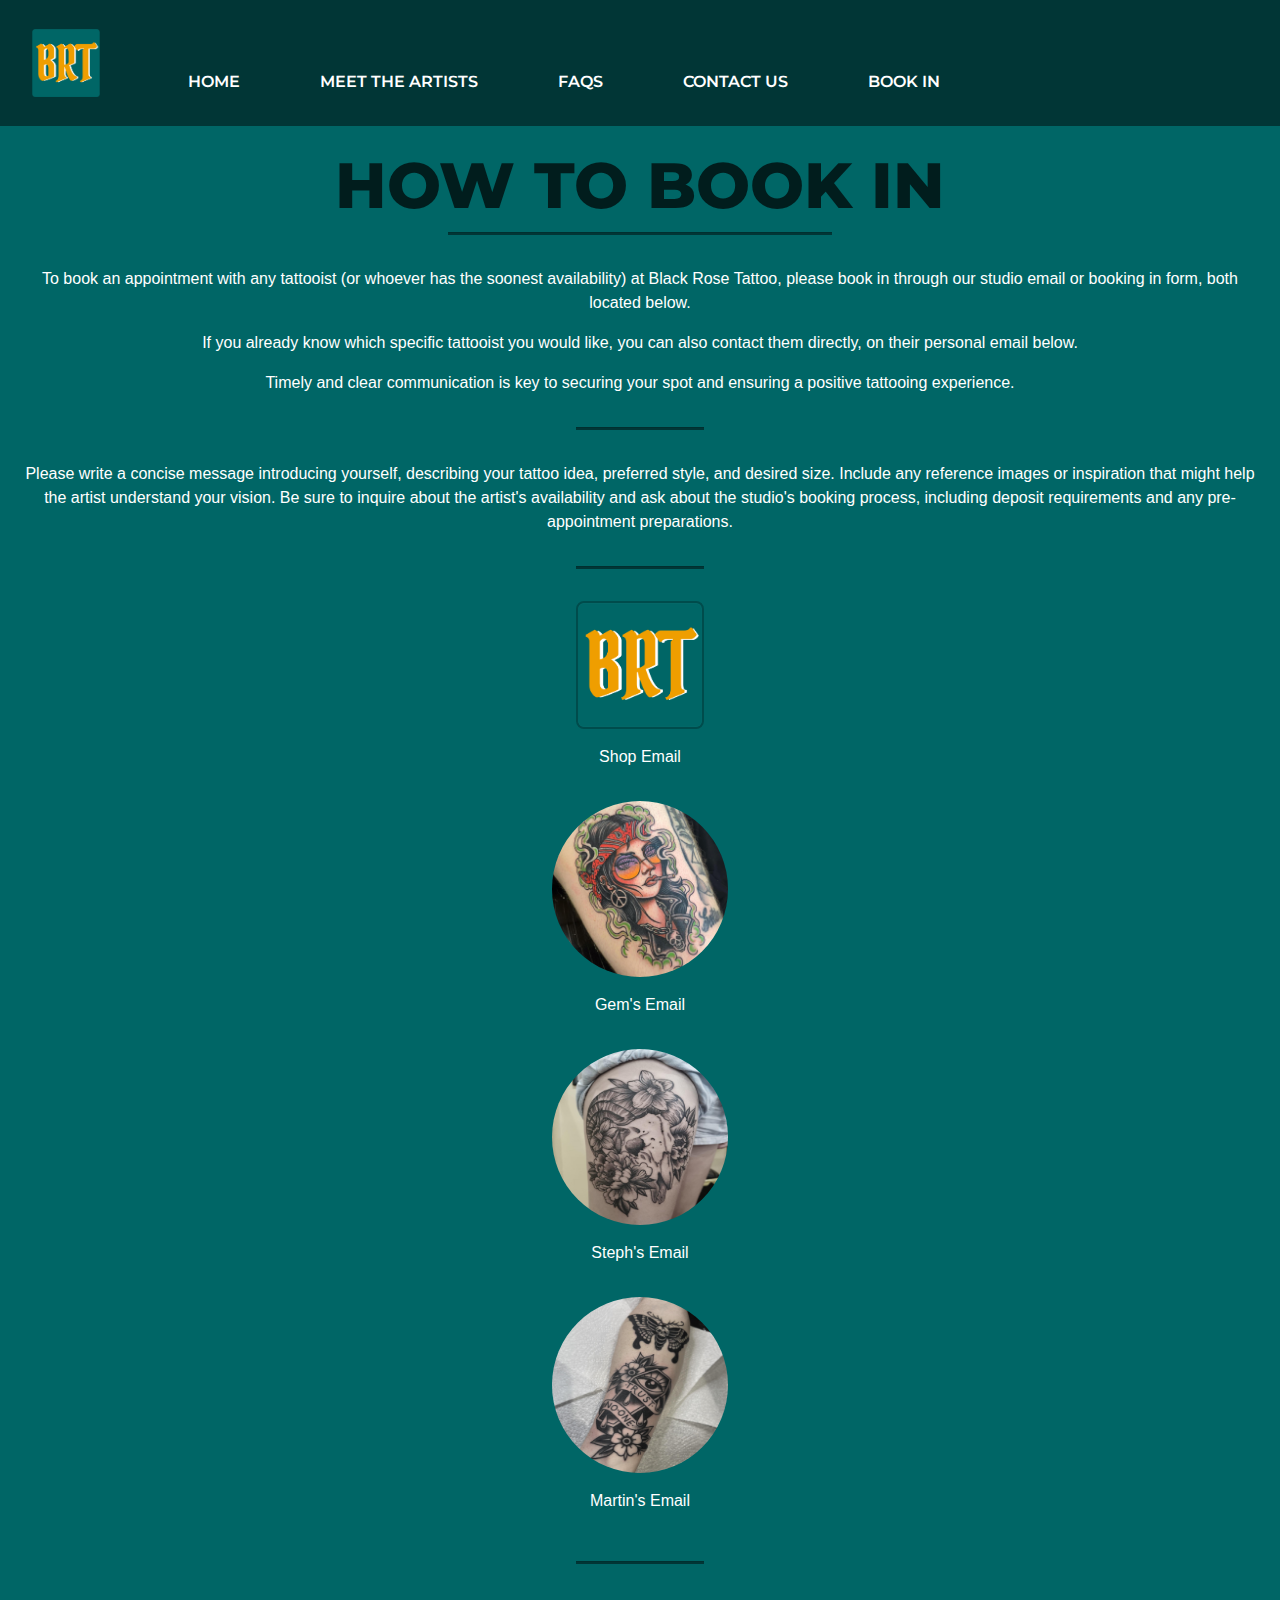
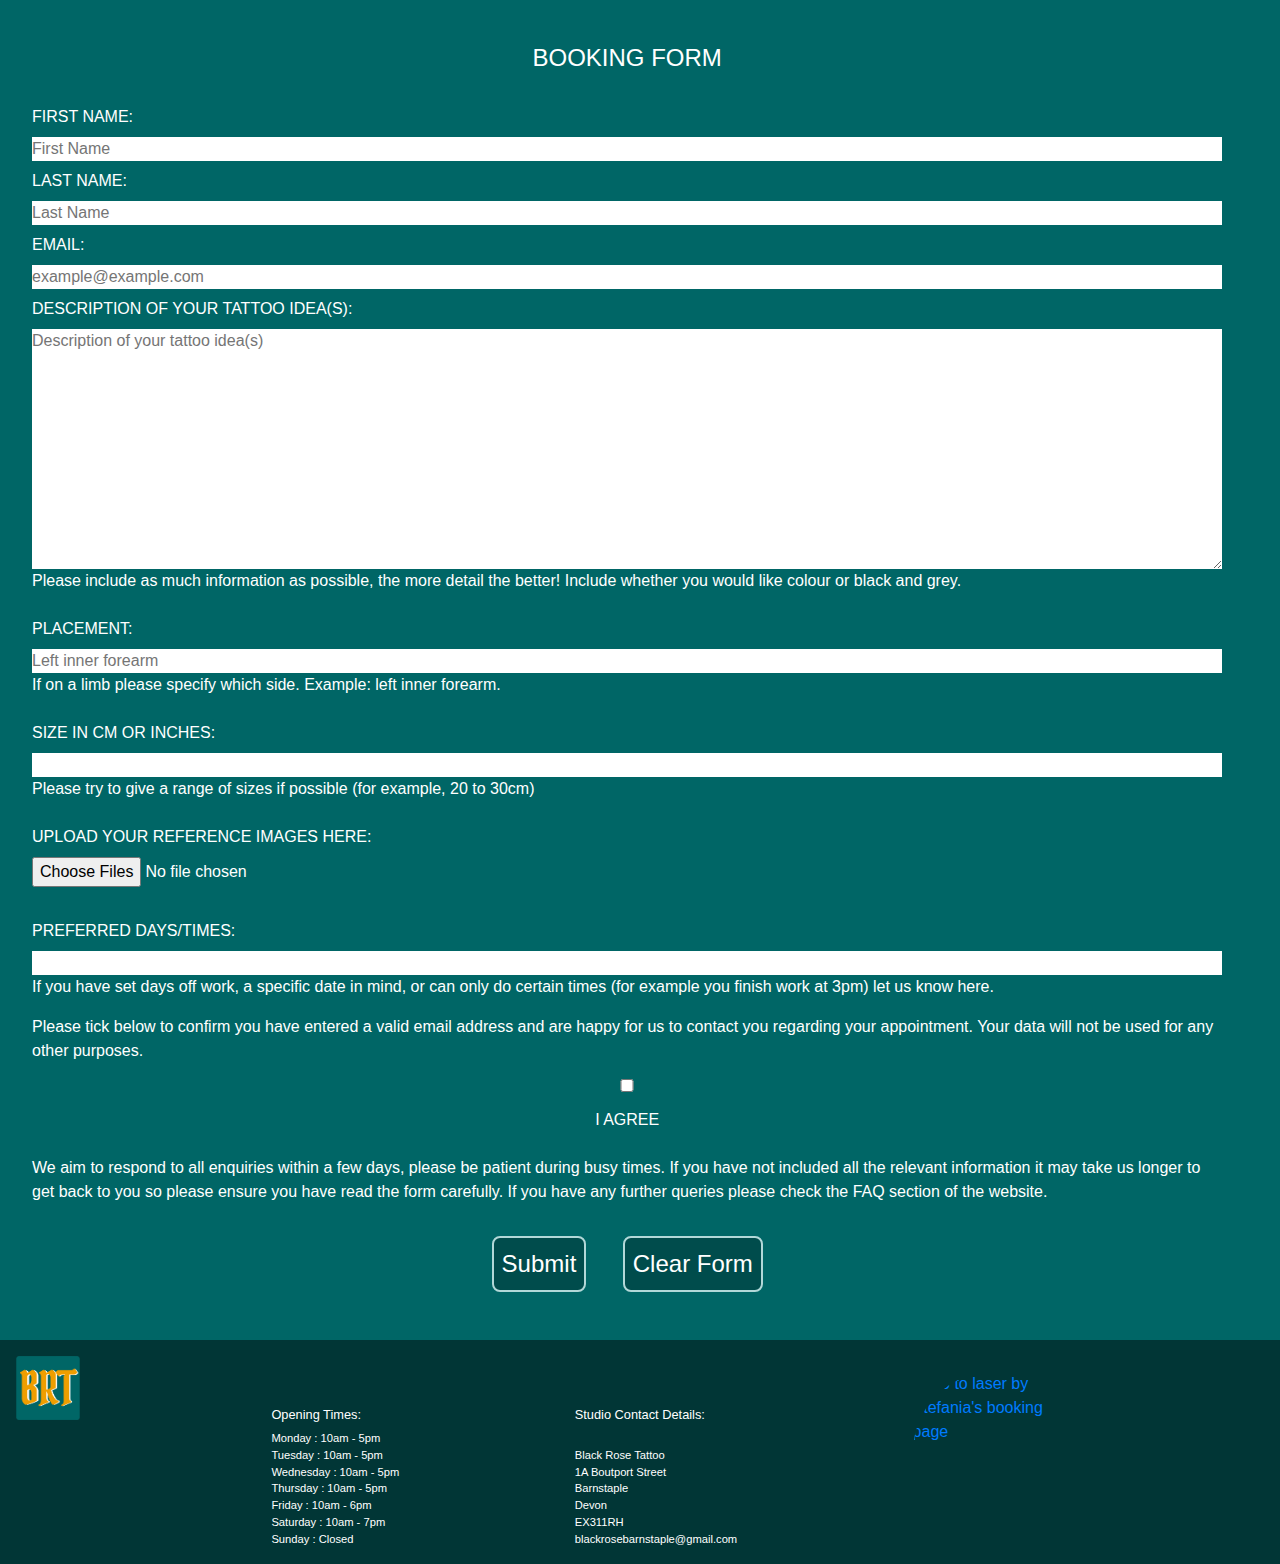
==== commit 4fa34d2c: "remove text logo from all pages but home page" ====
--- a/book-in.html
+++ b/book-in.html
@@ -4,13 +4,14 @@
     <meta charset="UTF-8">
     <meta name="viewport" content="width=device-width, initial-scale=1.0">
     <title>Book In With Us</title>
+    <link rel="icon" type="image/x-icon" href="/assets/images/favicon.ico">
     <script src="https://kit.fontawesome.com/7df6ac9ad6.js" crossorigin="anonymous"></script>
     <link rel="stylesheet" href="https://cdn.jsdelivr.net/npm/bootstrap@4.3.1/dist/css/bootstrap.min.css" integrity="sha384-ggOyR0iXCbMQv3Xipma34MD+dH/1fQ784/j6cY/iJTQUOhcWr7x9JvoRxT2MZw1T" crossorigin="anonymous">
     <link rel="stylesheet" href="https://cdnjs.cloudflare.com/ajax/libs/hover.css/2.3.1/css/hover-min.css" integrity="sha512-csw0Ma4oXCAgd/d4nTcpoEoz4nYvvnk21a8VA2h2dzhPAvjbUIK6V3si7/g/HehwdunqqW18RwCJKpD7rL67Xg==" crossorigin="anonymous" referrerpolicy="no-referrer">
     <link rel="stylesheet" href="assets/css/style.css">
 </head>
 <body class="site">
-    <!-- This is the header section containing logo and nav links to other pages -->
+    <!-- This is the header section containing nav links to other pages -->
     <header>
         <nav class="navbar navbar-expand-lg navbar-dark fixed-top">
             <a class="navbar-brand" href="index.html" target="_top"><img src="assets/images/brt-mini-logo.png" id="mini-logo" class="mini-logo" alt="Go to top of home page"></a>
@@ -38,8 +39,8 @@
             </div>
         </nav>
     </header>
-    <div class="header-logo" id="main-logo">
-        <img src="assets/images/brt-logo.png" id="text-logo" alt="Black rose tattoo studio logo">
+    <div class="page-header">
+        <img src="assets/images/brt-logo.png" alt="Black rose tattoo studio logo">
     </div>
         <hr>
     <!-- Main page content explaining ways to book in and giving links to each artists and shop email-->
@@ -60,31 +61,31 @@
         </div>
         <hr class="mini-hr">
         <!-- Booking in form for user to submit their tattoo appointment request along with references-->
-        <form action="https://veebee4.github.io/blackrosetattoo/thankyou.html" method="post" class="booking-in-form">
+        <form action="https://veebee4.github.io/blackrosetattoo/thankyou.html" method="get" class="booking-in-form">
             <h4>Booking Form</h4>
             <label for="fname">First name:</label>
-            <input type="text" id="fname" name="fname" placeholder="First Name" required>
+            <input type="text" id="fname" name="fname" placeholder="First Name" required pattern=".*\S+.*">
             <label for="lname">Last name:</label>
-            <input type="text" id="lname" name="lname" placeholder="Last Name" required>
+            <input type="text" id="lname" name="lname" placeholder="Last Name" required pattern=".*\S+.*">
             <label for="email">Email:</label>
-            <input type="email" id="email" name="email" placeholder="example@example.com" required>
+            <input type="email" id="email" name="email" placeholder="example@example.com" required pattern=".*\S+.*">
             <label for="desc">Description of your tattoo idea(s):</label>
-            <textarea name="desc" id="desc" placeholder="Description of your tattoo idea(s)" rows="10" cols="40"></textarea>
+            <textarea name="desc" id="desc" placeholder="Description of your tattoo idea(s)" rows="10" cols="40" required pattern=".*\S+.*"></textarea>
             <p class="disclaimer">Please include as much information as possible, the more detail the better! Include whether you would like colour or black and grey.</p>
             <label for="place">Placement:</label>
-            <input type="text" id="place" name="place" placeholder="Left inner forearm">
+            <input type="text" id="place" name="place" placeholder="Left inner forearm" required pattern=".*\S+.*">
             <p class="disclaimer">If on a limb please specify which side. Example: left inner forearm.</p>
             <label for="size">Size in CM or INCHES:</label>
-            <input type="text" id="size" name="size" required>
+            <input type="text" id="size" name="size" required pattern=".*\S+.*">
             <p class="disclaimer">Please try to give a range of sizes if possible (for example, 20 to 30cm)</p>
             <label for="myfile">Upload your reference images here:</label>
             <input type="file" id="myfile" name="myfile" multiple>
             <br>
             <label for="daystimes">Preferred days/times:</label>
-            <input type="text" id="daystimes" name="daystimes" required>
+            <input type="text" id="daystimes" name="daystimes" required pattern=".*\S+.*">
             <p class="disclaimer">If you have set days off work, a specific date in mind, or can only do certain times (for example you finish work at 3pm) let us know here.</p>
             <p class="consent-text">Please tick below to confirm you have entered a valid email address and are happy for us to contact you regarding your appointment. Your data will not be used for any other purposes.</p>
-            <input type="checkbox" id="consent" name="consent" value="agree" required>
+            <input type="checkbox" id="consent" name="consent" value="agree" required pattern=".*\S+.*">
             <label for="consent" class="consent">I Agree</label>
             <p class="disclaimer">We aim to respond to all enquiries within a few days, please be patient during busy times. If you have not included all the relevant information it may take us longer to get back to you so please ensure you have read the form carefully. If you have any further queries please check the FAQ section of the website.</p>
             <div class="form-buttons">
--- a/assets/css/style.css
+++ b/assets/css/style.css
@@ -20,6 +20,10 @@
 
 .main-content {
     margin-top: 1rem;
+}
+
+body {
+    font-family: Monserrat, sans-serif;
 }
 
 /*--------------------------------------------Heading*/
@@ -34,8 +38,12 @@
 
 hr {
     height: 2px;
-    width: 50%;
+    width: 30%;
     margin: auto;
+}
+
+.page-header {
+   display: none;
 }
 
 /*-----------------------------------------Nav */
@@ -79,7 +87,7 @@
     font-weight: 800;
     text-transform: uppercase;
     text-align: center;
-    padding: 1rem;
+    padding-top: 9rem;
 
     display: flex;
     justify-content: center;
@@ -193,6 +201,10 @@
 }
 
 /* ----------------------------------------Faq's Page */
+
+.faq-header {
+    display: flex;
+}
 
 .question-list {
     display: flex;
@@ -248,7 +260,7 @@
 
 .contact-us-title {
     font-size: 3.5rem;
-    justify-content: flex-start
+    justify-content: flex-start;
 }
 
 .contact-info {
@@ -617,7 +629,7 @@
 
     /*-- Page Title --*/
     .page-title {
-        padding: 2rem;
+        padding-top: 9rem;
     }
 
     /*-- Meet the Artists Page --*/
@@ -703,7 +715,7 @@
 
     /*-- Page Title --*/
     .page-title {
-        padding: 2rem;
+        padding-top: 9rem;
     }
 
     /*-- Meet the Artists Page --*/
@@ -863,7 +875,7 @@
     
     /*-- Page Title --*/
     .page-title {
-        padding: 2rem;
+        padding-top: 10rem;
     }
 
     /*-- Meet the Artists Page --*/
@@ -913,9 +925,17 @@
         font-size: 1.5rem;
     }
 
+    form h4 {
+        margin-left: 2rem;
+    }
+
     .shop-email-logo {
         height: 8rem;
         width: 8rem;
+    }
+
+    form input {
+        padding: 0.5rem;
     }
 
     .submit-button, .reset-button {
@@ -1027,7 +1047,7 @@
 
     /*-- Page Title --*/
     .page-title {
-        padding: 2rem;
+        padding-top: 12rem;
     }
 
     /*-- Meet the Artists Page --*/
@@ -1089,4 +1109,27 @@
     .submit-button, .reset-button {
         font-size: 2rem;
     }
+    
+    .booking-in-form {
+        display: grid;
+        justify-items: center;
+    }
+
+    form h4 {
+        font-size: 2rem;
+        font-weight: 600;
+    }
+
+    form input, textarea {
+        padding: 1rem;
+        width: 70%;
+    }
+
+    .disclaimer {
+        text-align: center;
+    }
+
+    #myfile {
+        width: 15%;
+    }
 }